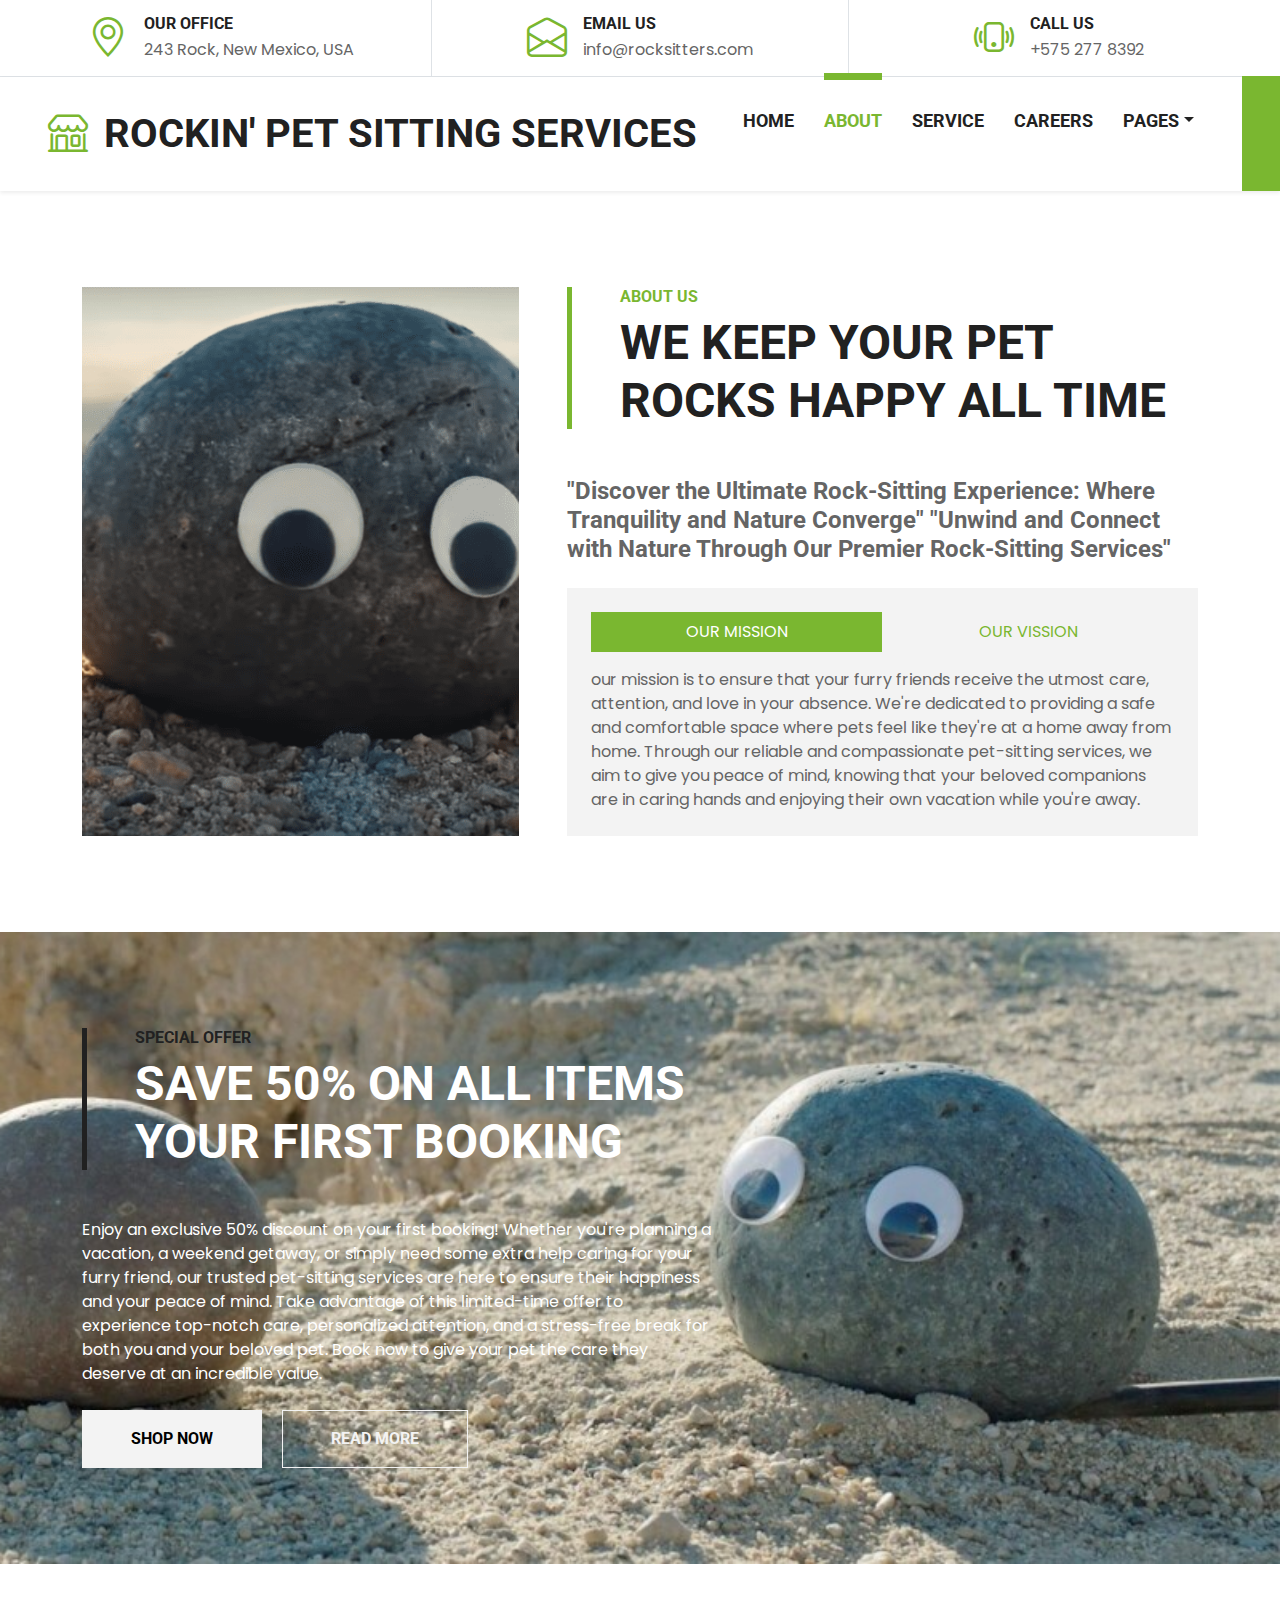
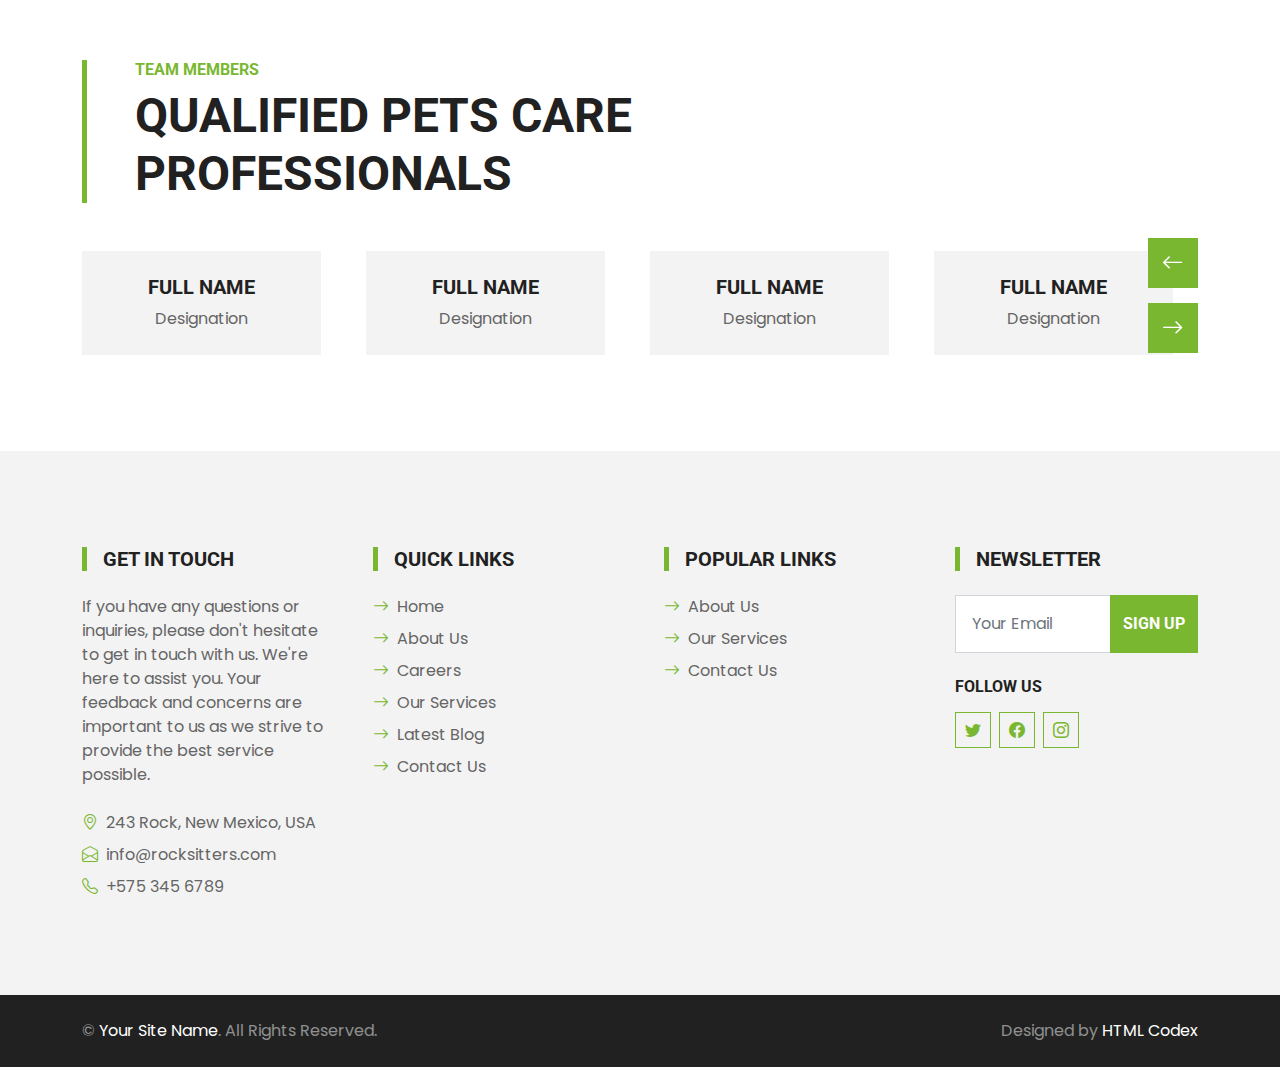
==== about.html @ 8d15f843 "Update about.html" ====
<!DOCTYPE html>
<html lang="en">
  <head>
    <meta charset="utf-8" />
    <title>Rockin' Pet Sitting Services</title>
    <meta content="width=device-width, initial-scale=1.0" name="viewport" />
    <meta content="Free HTML Templates" name="keywords" />
    <meta content="Free HTML Templates" name="description" />

    <!-- Favicon -->
    <link href="img/favicon.ico.png" rel="icon" />

    <!-- Google Web Fonts -->
    <link rel="preconnect" href="https://fonts.gstatic.com" />
    <link
      href="https://fonts.googleapis.com/css2?family=Poppins&family=Roboto:wght@700&display=swap"
      rel="stylesheet"
    />

    <!-- Icon Font Stylesheet -->
    <link
      href="https://cdn.jsdelivr.net/npm/bootstrap-icons@1.4.1/font/bootstrap-icons.css"
      rel="stylesheet"
    />
    <link href="lib/flaticon/font/flaticon.css" rel="stylesheet" />

    <!-- Libraries Stylesheet -->
    <link href="lib/owlcarousel/assets/owl.carousel.min.css" rel="stylesheet" />

    <!-- Customized Bootstrap Stylesheet -->
    <link href="css/bootstrap.min.css" rel="stylesheet" />

    <!-- Template Stylesheet -->
    <link href="css/style.css" rel="stylesheet" />
  </head>

  <body>
    <!-- Topbar Start -->
    <div class="container-fluid border-bottom d-none d-lg-block">
      <div class="row gx-0">
        <div class="col-lg-4 text-center py-2">
          <div class="d-inline-flex align-items-center">
            <i class="bi bi-geo-alt fs-1 text-primary me-3"></i>
            <div class="text-start">
              <h6 class="text-uppercase mb-1">Our Office</h6>
              <span>243 Rock, New Mexico, USA</span>
            </div>
          </div>
        </div>
        <div class="col-lg-4 text-center border-start border-end py-2">
          <div class="d-inline-flex align-items-center">
            <i class="bi bi-envelope-open fs-1 text-primary me-3"></i>
            <div class="text-start">
              <h6 class="text-uppercase mb-1">Email Us</h6>
              <span>info@rocksitters.com</span>
            </div>
          </div>
        </div>
        <div class="col-lg-4 text-center py-2">
          <div class="d-inline-flex align-items-center">
            <i class="bi bi-phone-vibrate fs-1 text-primary me-3"></i>
            <div class="text-start">
              <h6 class="text-uppercase mb-1">Call Us</h6>
              <span>+575 277 8392</span>
            </div>
          </div>
        </div>
      </div>
    </div>
    <!-- Topbar End -->

    <!-- Navbar Start -->
    <nav
      class="navbar navbar-expand-lg bg-white navbar-light shadow-sm py-3 py-lg-0 px-3 px-lg-0 mb-5"
    >
      <a href="index.html" class="navbar-brand ms-lg-5">
        <h1 class="m-0 text-uppercase text-dark">
          <i class="bi bi-shop fs-1 text-primary me-3"></i>Rockin' Pet Sitting
          Services
        </h1>
      </a>
      <button
        class="navbar-toggler"
        type="button"
        data-bs-toggle="collapse"
        data-bs-target="#navbarCollapse"
      >
        <span class="navbar-toggler-icon"></span>
      </button>
      <div class="collapse navbar-collapse" id="navbarCollapse">
        <div class="navbar-nav ms-auto py-0">
          <a href="index.html" class="nav-item nav-link">Home</a>
          <a href="about.html" class="nav-item nav-link active">About</a>
          <a href="service.html" class="nav-item nav-link">Service</a>
          <a href="careers.html" class="nav-item nav-link">Careers</a>
          <div class="nav-item dropdown">
            <a
              href="#"
              class="nav-link dropdown-toggle"
              data-bs-toggle="dropdown"
              >Pages</a
            >
            <div class="dropdown-menu m-0">
              <a href="price.html" class="dropdown-item">Pricing Plan</a>
              <a href="team.html" class="dropdown-item">The Team</a>
              <a href="testimonial.html" class="dropdown-item">Testimonial</a>
              <a href="blog.html" class="dropdown-item">Blog Grid</a>
              <a href="detail.html" class="dropdown-item">Blog Detail</a>
            </div>
          </div>
          <a
            href="contact.html"
            class="nav-item nav-link nav-contact bg-primary text-white px-5 ms-lg-5"
            >Contact <i class="bi bi-arrow-right"></i
          ></a>
        </div>
      </div>
    </nav>
    <!-- Navbar End -->

    <!-- About Start -->
    <div class="container-fluid py-5">
      <div class="container">
        <div class="row gx-5">
          <div class="col-lg-5 mb-5 mb-lg-0" style="min-height: 500px">
            <div class="position-relative h-100">
              <img
                class="position-absolute w-100 h-100 rounded"
                src="about.webp"
                style="object-fit: cover"
              />
            </div>
          </div>
          <div class="col-lg-7">
            <div class="border-start border-5 border-primary ps-5 mb-5">
              <h6 class="text-primary text-uppercase">About Us</h6>
              <h1 class="display-5 text-uppercase mb-0">
                We Keep Your Pet Rocks Happy All Time
              </h1>
            </div>
            <h4 class="text-body mb-4">
              "Discover the Ultimate Rock-Sitting Experience: Where Tranquility
              and Nature Converge" "Unwind and Connect with Nature Through Our
              Premier Rock-Sitting Services"
            </h4>
            <div class="bg-light p-4">
              <ul
                class="nav nav-pills justify-content-between mb-3"
                id="pills-tab"
                role="tablist"
              >
                <li class="nav-item w-50" role="presentation">
                  <button
                    class="nav-link text-uppercase w-100 active"
                    id="pills-1-tab"
                    data-bs-toggle="pill"
                    data-bs-target="#pills-1"
                    type="button"
                    role="tab"
                    aria-controls="pills-1"
                    aria-selected="true"
                  >
                    Our Mission
                  </button>
                </li>
                <li class="nav-item w-50" role="presentation">
                  <button
                    class="nav-link text-uppercase w-100"
                    id="pills-2-tab"
                    data-bs-toggle="pill"
                    data-bs-target="#pills-2"
                    type="button"
                    role="tab"
                    aria-controls="pills-2"
                    aria-selected="false"
                  >
                    Our Vission
                  </button>
                </li>
              </ul>
              <div class="tab-content" id="pills-tabContent">
                <div
                  class="tab-pane fade show active"
                  id="pills-1"
                  role="tabpanel"
                  aria-labelledby="pills-1-tab"
                >
                  <p class="mb-0">
                    our mission is to ensure that your furry friends receive the
                    utmost care, attention, and love in your absence. We're
                    dedicated to providing a safe and comfortable space where
                    pets feel like they're at a home away from home. Through our
                    reliable and compassionate pet-sitting services, we aim to
                    give you peace of mind, knowing that your beloved companions
                    are in caring hands and enjoying their own vacation while
                    you're away.
                  </p>
                </div>
                <div
                  class="tab-pane fade"
                  id="pills-2"
                  role="tabpanel"
                  aria-labelledby="pills-2-tab"
                >
                  <p class="mb-0">
                    Vision: Our vision at RockSitter is to redefine pet care
                    with a perfect blend of professionalism and warmth. We
                    envision a world where every pet receives individualized
                    care that mirrors the love and routine they're accustomed
                    to. By setting new industry standards, we aspire to become
                    the go-to name for pet owners, providing a seamless
                    experience that strengthens the bond between humans and
                    their cherished animal companions. Through innovation and
                    heartfelt dedication, we're shaping a future where pet
                    owners can entrust their pets' happiness and well-being to
                    us with complete confidence.
                  </p>
                </div>
              </div>
            </div>
          </div>
        </div>
      </div>
    </div>
    <!-- About End -->

    <!-- Offer Start -->
    <div class="container-fluid bg-offer my-5 py-5">
      <div class="container py-5">
        <div class="row gx-5 justify-content-start">
          <div class="col-lg-7">
            <div class="border-start border-5 border-dark ps-5 mb-5">
              <h6 class="text-dark text-uppercase">Special Offer</h6>
              <h1 class="display-5 text-uppercase text-white mb-0">
                Save 50% on all items your first Booking
              </h1>
            </div>
            <p class="text-white mb-4">
              Enjoy an exclusive 50% discount on your first booking! Whether
              you're planning a vacation, a weekend getaway, or simply need some
              extra help caring for your furry friend, our trusted pet-sitting
              services are here to ensure their happiness and your peace of
              mind. Take advantage of this limited-time offer to experience
              top-notch care, personalized attention, and a stress-free break
              for both you and your beloved pet. Book now to give your pet the
              care they deserve at an incredible value.
            </p>
            <a href="" class="btn btn-light py-md-3 px-md-5 me-3">Shop Now</a>
            <a href="" class="btn btn-outline-light py-md-3 px-md-5"
              >Read More</a
            >
          </div>
        </div>
      </div>
    </div>
    <!-- Offer End -->

    <!-- Team Start -->
    <div class="container-fluid py-5">
      <div class="container">
        <div
          class="border-start border-5 border-primary ps-5 mb-5"
          style="max-width: 600px"
        >
          <h6 class="text-primary text-uppercase">Team Members</h6>
          <h1 class="display-5 text-uppercase mb-0">
            Qualified Pets Care Professionals
          </h1>
        </div>
        <div
          class="owl-carousel team-carousel position-relative"
          style="padding-right: 25px"
        >
          <div class="team-item">
            <div class="position-relative overflow-hidden">
              <img class="img-fluid w-100" src="team-1.jpg" alt="" />
              <div class="team-overlay">
                <div class="d-flex align-items-center justify-content-start">
                  <a class="btn btn-light btn-square mx-1" href="#"
                    ><i class="bi bi-twitter"></i
                  ></a>
                  <a class="btn btn-light btn-square mx-1" href="#"
                    ><i class="bi bi-facebook"></i
                  ></a>
                  <a class="btn btn-light btn-square mx-1" href="#"
                    ><i class="bi bi-linkedin"></i
                  ></a>
                </div>
              </div>
            </div>
            <div class="bg-light text-center p-4">
              <h5 class="text-uppercase">Full Name</h5>
              <p class="m-0">Designation</p>
            </div>
          </div>
          <div class="team-item">
            <div class="position-relative overflow-hidden">
              <img class="img-fluid w-100" src="team-2.jpg" alt="" />
              <div class="team-overlay">
                <div class="d-flex align-items-center justify-content-start">
                  <a class="btn btn-light btn-square mx-1" href="#"
                    ><i class="bi bi-twitter"></i
                  ></a>
                  <a class="btn btn-light btn-square mx-1" href="#"
                    ><i class="bi bi-facebook"></i
                  ></a>
                  <a class="btn btn-light btn-square mx-1" href="#"
                    ><i class="bi bi-linkedin"></i
                  ></a>
                </div>
              </div>
            </div>
            <div class="bg-light text-center p-4">
              <h5 class="text-uppercase">Full Name</h5>
              <p class="m-0">Designation</p>
            </div>
          </div>
          <div class="team-item">
            <div class="position-relative overflow-hidden">
              <img class="img-fluid w-100" src="team-3.jpg" alt="" />
              <div class="team-overlay">
                <div class="d-flex align-items-center justify-content-start">
                  <a class="btn btn-light btn-square mx-1" href="#"
                    ><i class="bi bi-twitter"></i
                  ></a>
                  <a class="btn btn-light btn-square mx-1" href="#"
                    ><i class="bi bi-facebook"></i
                  ></a>
                  <a class="btn btn-light btn-square mx-1" href="#"
                    ><i class="bi bi-linkedin"></i
                  ></a>
                </div>
              </div>
            </div>
            <div class="bg-light text-center p-4">
              <h5 class="text-uppercase">Full Name</h5>
              <p class="m-0">Designation</p>
            </div>
          </div>
          <div class="team-item">
            <div class="position-relative overflow-hidden">
              <img class="img-fluid w-100" src="team-4.jpg" alt="" />
              <div class="team-overlay">
                <div class="d-flex align-items-center justify-content-start">
                  <a class="btn btn-light btn-square mx-1" href="#"
                    ><i class="bi bi-twitter"></i
                  ></a>
                  <a class="btn btn-light btn-square mx-1" href="#"
                    ><i class="bi bi-facebook"></i
                  ></a>
                  <a class="btn btn-light btn-square mx-1" href="#"
                    ><i class="bi bi-linkedin"></i
                  ></a>
                </div>
              </div>
            </div>
            <div class="bg-light text-center p-4">
              <h5 class="text-uppercase">Full Name</h5>
              <p class="m-0">Designation</p>
            </div>
          </div>
          <div class="team-item">
            <div class="position-relative overflow-hidden">
              <img class="img-fluid w-100" src="team-5.jpg" alt="" />
              <div class="team-overlay">
                <div class="d-flex align-items-center justify-content-start">
                  <a class="btn btn-light btn-square mx-1" href="#"
                    ><i class="bi bi-twitter"></i
                  ></a>
                  <a class="btn btn-light btn-square mx-1" href="#"
                    ><i class="bi bi-facebook"></i
                  ></a>
                  <a class="btn btn-light btn-square mx-1" href="#"
                    ><i class="bi bi-linkedin"></i
                  ></a>
                </div>
              </div>
            </div>
            <div class="bg-light text-center p-4">
              <h5 class="text-uppercase">Full Name</h5>
              <p class="m-0">Designation</p>
            </div>
          </div>
        </div>
      </div>
    </div>
    <!-- Team End -->

    <!-- Footer Start -->
    <div class="container-fluid bg-light mt-5 py-5">
      <div class="container pt-5">
        <div class="row g-5">
          <div class="col-lg-3 col-md-6">
            <h5
              class="text-uppercase border-start border-5 border-primary ps-3 mb-4"
            >
              Get In Touch
            </h5>
            <p class="mb-4">
              If you have any questions or inquiries, please don't hesitate to
              get in touch with us. We're here to assist you. Your feedback and
              concerns are important to us as we strive to provide the best
              service possible.
            </p>
            <p class="mb-2">
              <i class="bi bi-geo-alt text-primary me-2"></i>243 Rock, New
              Mexico, USA
            </p>
            <p class="mb-2">
              <i class="bi bi-envelope-open text-primary me-2"></i
              >info@rocksitters.com
            </p>
            <p class="mb-0">
              <i class="bi bi-telephone text-primary me-2"></i>+575 345 6789
            </p>
          </div>
          <div class="col-lg-3 col-md-6">
            <h5
              class="text-uppercase border-start border-5 border-primary ps-3 mb-4"
            >
              Quick Links
            </h5>
            <div class="d-flex flex-column justify-content-start">
              <a
                class="text-body mb-2"
                href="https://www.rocksitter.com/index.html"
                ><i class="bi bi-arrow-right text-primary me-2"></i>Home</a
              >
              <a
                class="text-body mb-2"
                href="https://www.rocksitter.com/about.html"
                ><i class="bi bi-arrow-right text-primary me-2"></i>About Us</a
              >
              <a
                class="text-body mb-2"
                href="https://www.rocksitter.com/careers.html"
                ><i class="bi bi-arrow-right text-primary me-2"></i>Careers</a
              >
              <a
                class="text-body mb-2"
                href="https://www.rocksitter.com/service.html"
                ><i class="bi bi-arrow-right text-primary me-2"></i>Our
                Services</a
              >
              <a
                class="text-body mb-2"
                href="https://www.rocksitter.com/blog.html"
                ><i class="bi bi-arrow-right text-primary me-2"></i>Latest
                Blog</a
              >
              <a
                class="text-body"
                href="https://www.rocksitter.com/contact.html"
                ><i class="bi bi-arrow-right text-primary me-2"></i>Contact
                Us</a
              >
            </div>
          </div>
          <div class="col-lg-3 col-md-6">
            <h5
              class="text-uppercase border-start border-5 border-primary ps-3 mb-4"
            >
              Popular Links
            </h5>
            <div class="d-flex flex-column justify-content-start">
              <a
                class="text-body mb-2"
                href="https://www.rocksitter.com/about.html"
                ><i class="bi bi-arrow-right text-primary me-2"></i>About Us</a
              >
              <a
                class="text-body mb-2"
                href="https://www.rocksitter.com/service.html"
                ><i class="bi bi-arrow-right text-primary me-2"></i>Our
                Services</a
              >
              <a
                class="text-body"
                href="https://www.rocksitter.com/contact.html"
                ><i class="bi bi-arrow-right text-primary me-2"></i>Contact
                Us</a
              >
            </div>
          </div>
          <div class="col-lg-3 col-md-6">
            <h5
              class="text-uppercase border-start border-5 border-primary ps-3 mb-4"
            >
              Newsletter
            </h5>
            <form action="">
              <div class="input-group">
                <input
                  type="text"
                  class="form-control p-3"
                  placeholder="Your Email"
                />
                <button class="btn btn-primary">Sign Up</button>
              </div>
            </form>
            <h6 class="text-uppercase mt-4 mb-3">Follow Us</h6>
            <div class="d-flex">
              <a class="btn btn-outline-primary btn-square me-2" href="#"
                ><i class="bi bi-twitter"></i
              ></a>
              <a class="btn btn-outline-primary btn-square me-2" href="#"
                ><i class="bi bi-facebook"></i
              ></a>
              <a class="btn btn-outline-primary btn-square" href="#"
                ><i class="bi bi-instagram"></i
              ></a>
            </div>
          </div>
          <div class="col-12 text-center text-body"></div>
        </div>
      </div>
    </div>
    <div class="container-fluid bg-dark text-white-50 py-4">
      <div class="container">
        <div class="row g-5">
          <div class="col-md-6 text-center text-md-start">
            <p class="mb-md-0">
              &copy; <a class="text-white" href="#">Your Site Name</a>. All
              Rights Reserved.
            </p>
          </div>
          <div class="col-md-6 text-center text-md-end">
            <p class="mb-0">
              Designed by
              <a class="text-white" href="https://htmlcodex.com">HTML Codex</a>
            </p>
          </div>
        </div>
      </div>
    </div>
    <!-- Footer End -->

    <!-- Back to Top -->
    <a href="#" class="btn btn-primary py-3 fs-4 back-to-top"
      ><i class="bi bi-arrow-up"></i
    ></a>

    <!-- JavaScript Libraries -->
    <script src="https://code.jquery.com/jquery-3.4.1.min.js"></script>
    <script src="https://cdn.jsdelivr.net/npm/bootstrap@5.0.0/dist/js/bootstrap.bundle.min.js"></script>
    <script src="lib/easing/easing.min.js"></script>
    <script src="lib/waypoints/waypoints.min.js"></script>
    <script src="lib/owlcarousel/owl.carousel.min.js"></script>

    <!-- Template Javascript -->
    <script src="js/main.js"></script>
  </body>
</html>
---- lib/flaticon/font/flaticon.css ----
/*
  	Flaticon icon font: Flaticon
  	Creation date: 06/11/2020 05:08
  	*/

@font-face {
  font-family: "Flaticon";
  src: url("./Flaticon.eot");
  src: url("./Flaticon.eot?#iefix") format("embedded-opentype"),
       url("./Flaticon.woff2") format("woff2"),
       url("./Flaticon.woff") format("woff"),
       url("./Flaticon.ttf") format("truetype"),
       url("./Flaticon.svg#Flaticon") format("svg");
  font-weight: normal;
  font-style: normal;
}

@media screen and (-webkit-min-device-pixel-ratio:0) {
  @font-face {
    font-family: "Flaticon";
    src: url("./Flaticon.svg#Flaticon") format("svg");
  }
}

[class^="flaticon-"]:before, [class*=" flaticon-"]:before,
[class^="flaticon-"]:after, [class*=" flaticon-"]:after {   
  font-family: Flaticon;
        font-size: 20px;
font-style: normal;
margin-left: 20px;
}

.flaticon-house:before { content: "\f100"; }
.flaticon-grooming:before { content: "\f101"; }
.flaticon-food:before { content: "\f102"; }
.flaticon-care:before { content: "\f103"; }
.flaticon-vaccine:before { content: "\f104"; }
.flaticon-doctor:before { content: "\f105"; }
.flaticon-cat:before { content: "\f106"; }
.flaticon-dog:before { content: "\f107"; }
.flaticon-fountain:before { content: "\f108"; }
.flaticon-toy:before { content: "\f109"; }
---- css/style.css ----
/********** Template CSS ***********/
:root {
    --primary: #7AB730;
    --secondary: #FFD33C;
    --light: #F3F3F3;
    --dark: #212121;
}

[class^=flaticon-]:before,
[class*=" flaticon-"]:before,
[class^=flaticon-]:after,
[class*=" flaticon-"]:after {
    font-size: inherit;
    margin-left: 0;
}

.btn {
    font-family: 'Roboto', sans-serif;
    text-transform: uppercase;
    font-weight: 700;
    transition: .5s;
}

.btn-primary {
    color: #FFFFFF;
}

.btn-square {
    width: 36px;
    height: 36px;
}

.btn-sm-square {
    width: 28px;
    height: 28px;
}

.btn-lg-square {
    width: 46px;
    height: 46px;
}

.btn-square,
.btn-sm-square,
.btn-lg-square {
    padding-left: 0;
    padding-right: 0;
    text-align: center;
}

.back-to-top {
    position: fixed;
    display: none;
    right: 30px;
    bottom: 0;
    border-radius: 0;
    z-index: 99;
}

.navbar-light .navbar-nav .nav-link {
    font-family: 'Roboto', sans-serif;
    position: relative;
    margin-left: 30px;
    padding: 30px 0;
    font-size: 18px;
    font-weight: 700;
    text-transform: uppercase;
    color: var(--dark);
    outline: none;
    transition: .5s;
}

.sticky-top.navbar-light .navbar-nav .nav-link {
    padding: 20px 0;
}

.navbar-light .navbar-nav .nav-link:hover,
.navbar-light .navbar-nav .nav-link.active {
    color: var(--primary);
}

@media (min-width: 992px) {
    .navbar-light .navbar-nav .nav-link::before {
        position: absolute;
        content: "";
        width: 0;
        height: 7px;
        top: -4px;
        left: 50%;
        background: var(--primary);
        transition: .5s;
    }

    .navbar-light .navbar-nav .nav-link:hover::before,
    .navbar-light .navbar-nav .nav-link.active::before {
        width: 100%;
        left: 0;
    }

    .navbar-light .navbar-nav .nav-link.nav-contact::before {
        width: 100%;
        height: 1px;
        top: -1px;
        left: 0;
    }
}

@media (max-width: 991.98px) {
    .navbar-light .navbar-nav .nav-link  {
        margin-left: 0;
        padding: 10px 0;
    }
}

.hero-header {
    background: url(../img/hero.jpg) top right no-repeat;
    background-size: cover;
}

.btn-play {
    position: relative;
    display: block;
    box-sizing: content-box;
    width: 16px;
    height: 26px;
    border-radius: 100%;
    border: none;
    outline: none !important;
    padding: 18px 20px 20px 28px;
    background: #FFFFFF;
}

.btn-play:before {
    content: "";
    position: absolute;
    z-index: 0;
    left: 50%;
    top: 50%;
    transform: translateX(-50%) translateY(-50%);
    display: block;
    width: 60px;
    height: 60px;
    background: #FFFFFF;
    border-radius: 100%;
    animation: pulse-border 1500ms ease-out infinite;
}

.btn-play:after {
    content: "";
    position: absolute;
    z-index: 1;
    left: 50%;
    top: 50%;
    transform: translateX(-50%) translateY(-50%);
    display: block;
    width: 60px;
    height: 60px;
    background: #FFFFFF;
    border-radius: 100%;
    transition: all 200ms;
}

.btn-play span {
    display: block;
    position: relative;
    z-index: 3;
    width: 0;
    height: 0;
    left: -1px;
    border-left: 16px solid var(--primary);
    border-top: 11px solid transparent;
    border-bottom: 11px solid transparent;
}

@keyframes pulse-border {
    0% {
        transform: translateX(-50%) translateY(-50%) translateZ(0) scale(1);
        opacity: 1;
    }

    100% {
        transform: translateX(-50%) translateY(-50%) translateZ(0) scale(2);
        opacity: 0;
    }
}

#videoModal .modal-dialog {
    position: relative;
    max-width: 800px;
    margin: 60px auto 0 auto;
}

#videoModal .modal-body {
    position: relative;
    padding: 0px;
}

#videoModal .close {
    position: absolute;
    width: 30px;
    height: 30px;
    right: 0px;
    top: -30px;
    z-index: 999;
    font-size: 30px;
    font-weight: normal;
    color: #FFFFFF;
    background: #000000;
    opacity: 1;
}

.service-item a i {
    position: relative;
    padding-left: 20px;
    transition: .3s;
}

.service-item a:hover i {
    padding-left: 50px;
}

.service-item a i::after {
    position: absolute;
    content: "";
    width: 20px;
    height: 2px;
    top: 50%;
    left: 10px;
    margin-top: -1px;
    background: var(--primary);
    transition: .3s;
}

.service-item a:hover i::after {
    width: 50px;
}

.product-item {
    padding: 30px;
}

.product-item .btn-action {
    position: absolute;
    width: 100%;
    bottom: -40px;
    left: 0;
    opacity: 0;
    transition: .5s;
}

.product-item:hover .btn-action {
    bottom: -20px;
    opacity: 1;
}

.product-carousel .owl-nav {
    width: 100%;
    text-align: center;
    display: flex;
    justify-content: center;
}

.product-carousel .owl-nav .owl-prev,
.product-carousel .owl-nav .owl-next{
    position: relative;
    margin: 0 5px;
    width: 55px;
    height: 45px;
    display: flex;
    align-items: center;
    justify-content: center;
    color: #FFFFFF;
    background: var(--primary);
    font-size: 22px;
    transition: .5s;
}

.product-carousel .owl-nav .owl-prev:hover,
.product-carousel .owl-nav .owl-next:hover {
    color: var(--dark);
}

.bg-offer {
    background: url(../img/offer.jpg) top right no-repeat;
    background-size: cover;
}

.price-carousel::after {
    position: absolute;
    content: "";
    width: 100%;
    height: 50%;
    bottom: 0;
    left: 0;
    background: var(--primary);
    border-radius: 8px 8px 50% 50%;
    z-index: -1;
}

.price-carousel .owl-nav {
    margin-top: 35px;
    width: 100%;
    text-align: center;
    display: flex;
    justify-content: center;
}

.price-carousel .owl-nav .owl-prev,
.price-carousel .owl-nav .owl-next{
    position: relative;
    margin: 0 5px;
    width: 45px;
    height: 45px;
    display: flex;
    align-items: center;
    justify-content: center;
    color: var(--primary);
    background: #FFFFFF;
    font-size: 22px;
    border-radius: 45px;
    transition: .5s;
}

.price-carousel .owl-nav .owl-prev:hover,
.price-carousel .owl-nav .owl-next:hover {
    color: var(--dark);
}

.team-carousel .owl-nav {
    position: absolute;
    width: 50px;
    height: 160px;
    top: calc(50% - 80px);
    right: 0;
    z-index: 1;
}

.team-carousel .owl-nav .owl-prev,
.team-carousel .owl-nav .owl-next {
    position: relative;
    width: 50px;
    height: 50px;
    margin: 15px 0;
    display: flex;
    align-items: center;
    justify-content: center;
    color: #FFFFFF;
    background: var(--primary);
    font-size: 22px;
    transition: .5s;
}

.team-carousel .owl-nav .owl-prev:hover,
.team-carousel .owl-nav .owl-next:hover {
    color: var(--dark);
}

.team-item img {
    transition: .5s;
}

.team-item:hover img {
    transform: scale(1.2);
}

.team-item .team-overlay {
    position: absolute;
    top: 45px;
    right: 45px;
    bottom: 45px;
    left: 45px;
    display: flex;
    align-items: center;
    justify-content: center;
    background: rgba(122, 183, 48, .8);
    transition: .5s;
    opacity: 0;
}

.team-item:hover .team-overlay {
    top: 0;
    right: 0;
    bottom: 0;
    left: 0;
    opacity: 1;
}

.bg-testimonial {
    background: url(../img/testimonial.jpg) top left no-repeat;
    background-size: cover;
}

.testimonial-carousel .owl-nav {
    position: absolute;
    width: 100%;
    height: 46px;
    top: calc(50% - 23px);
    left: 0;
    display: flex;
    justify-content: space-between;
    z-index: 1;
}

.testimonial-carousel .owl-nav .owl-prev,
.testimonial-carousel .owl-nav .owl-next {
    position: relative;
    width: 46px;
    height: 46px;
    display: flex;
    align-items: center;
    justify-content: center;
    color: #FFFFFF;
    background: var(--primary);
    font-size: 22px;
    transition: .5s;
}

.testimonial-carousel .owl-nav .owl-prev:hover,
.testimonial-carousel .owl-nav .owl-next:hover {
    color: var(--dark);
}

.testimonial-carousel .owl-item img {
    width: 100px;
    height: 100px;
}

@media (min-width: 576px) {
    .blog-item .row {
        height: 300px;
    }
}

.blog-item a i {
    position: relative;
    padding-left: 20px;
    transition: .3s;
}

.blog-item a:hover i {
    padding-left: 50px;
}

.blog-item a i::after {
    position: absolute;
    content: "";
    width: 20px;
    height: 2px;
    top: 50%;
    left: 10px;
    margin-top: -1px;
    background: var(--primary);
    transition: .3s;
}

.blog-item a:hover i::after {
    width: 50px;
}
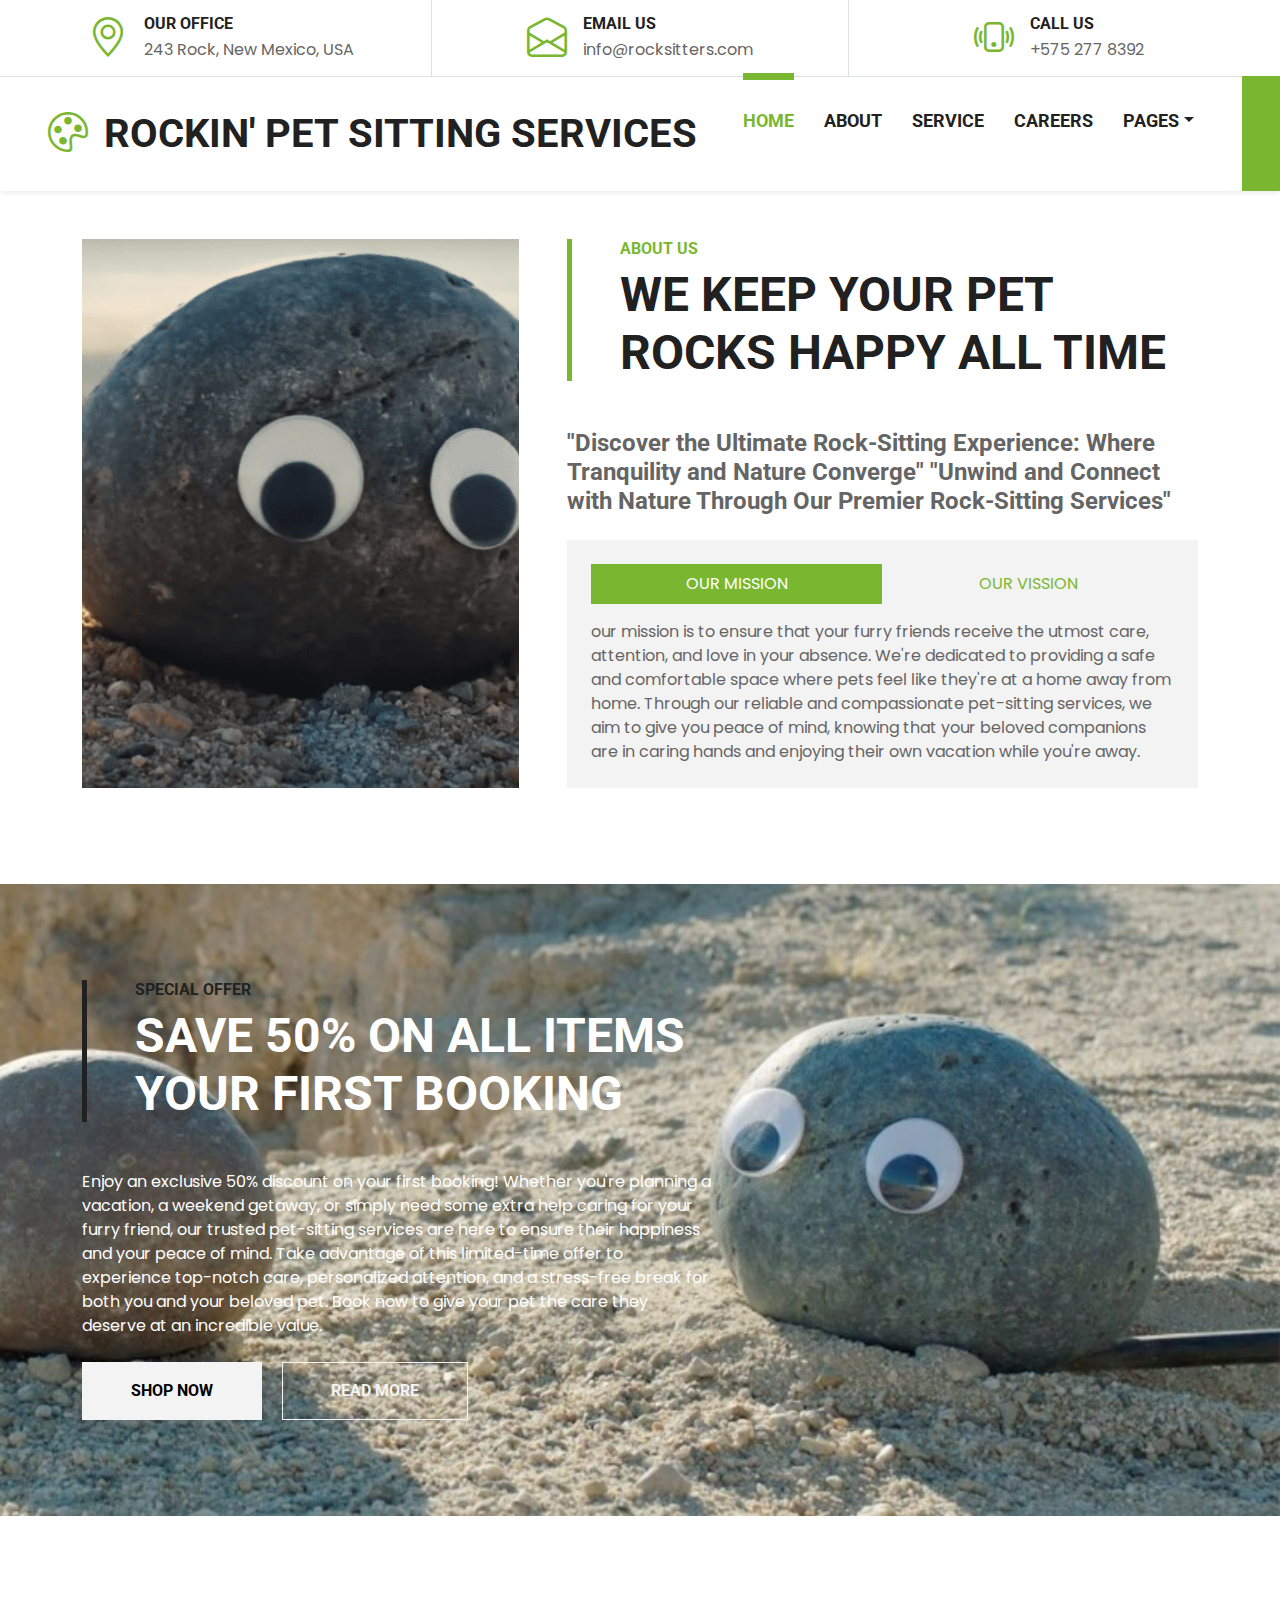
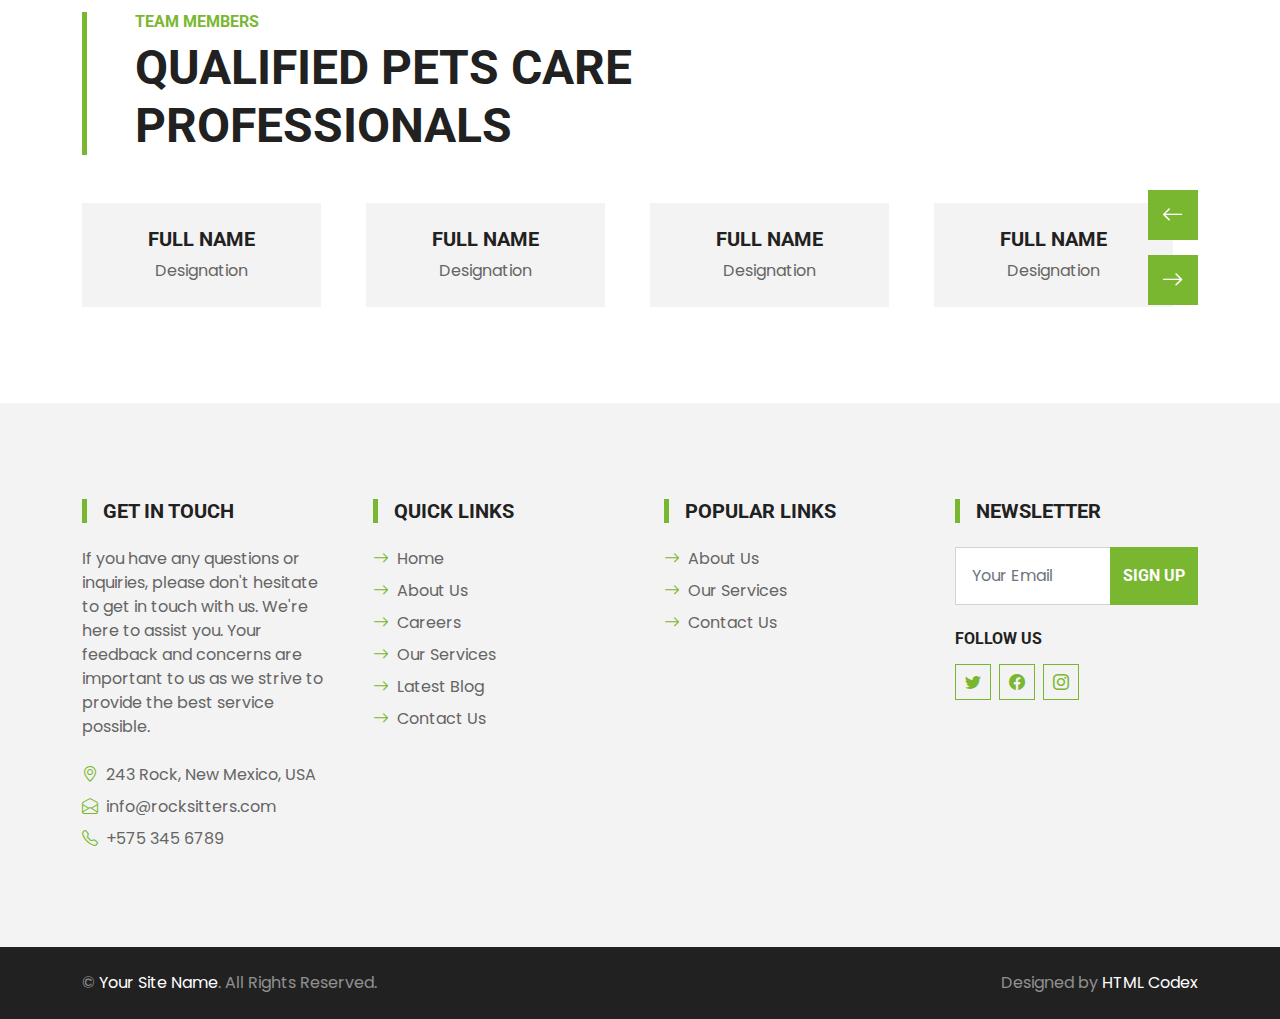
==== commit 8b2460af: "Update about.html" ====
--- a/about.html
+++ b/about.html
@@ -71,12 +71,12 @@
 
     <!-- Navbar Start -->
     <nav
-      class="navbar navbar-expand-lg bg-white navbar-light shadow-sm py-3 py-lg-0 px-3 px-lg-0 mb-5"
+      class="navbar navbar-expand-lg bg-white navbar-light shadow-sm py-3 py-lg-0 px-3 px-lg-0"
     >
       <a href="index.html" class="navbar-brand ms-lg-5">
         <h1 class="m-0 text-uppercase text-dark">
-          <i class="bi bi-shop fs-1 text-primary me-3"></i>Rockin' Pet Sitting
-          Services
+          <i class="bi bi-palette fs-1 text-primary me-3"></i>Rockin' Pet
+          Sitting Services
         </h1>
       </a>
       <button
@@ -89,8 +89,8 @@
       </button>
       <div class="collapse navbar-collapse" id="navbarCollapse">
         <div class="navbar-nav ms-auto py-0">
-          <a href="index.html" class="nav-item nav-link">Home</a>
-          <a href="about.html" class="nav-item nav-link active">About</a>
+          <a href="index.html" class="nav-item nav-link active">Home</a>
+          <a href="about.html" class="nav-item nav-link">About</a>
           <a href="service.html" class="nav-item nav-link">Service</a>
           <a href="careers.html" class="nav-item nav-link">Careers</a>
           <div class="nav-item dropdown">
@@ -101,11 +101,8 @@
               >Pages</a
             >
             <div class="dropdown-menu m-0">
-              <a href="price.html" class="dropdown-item">Pricing Plan</a>
-              <a href="team.html" class="dropdown-item">The Team</a>
               <a href="testimonial.html" class="dropdown-item">Testimonial</a>
               <a href="blog.html" class="dropdown-item">Blog Grid</a>
-              <a href="detail.html" class="dropdown-item">Blog Detail</a>
             </div>
           </div>
           <a
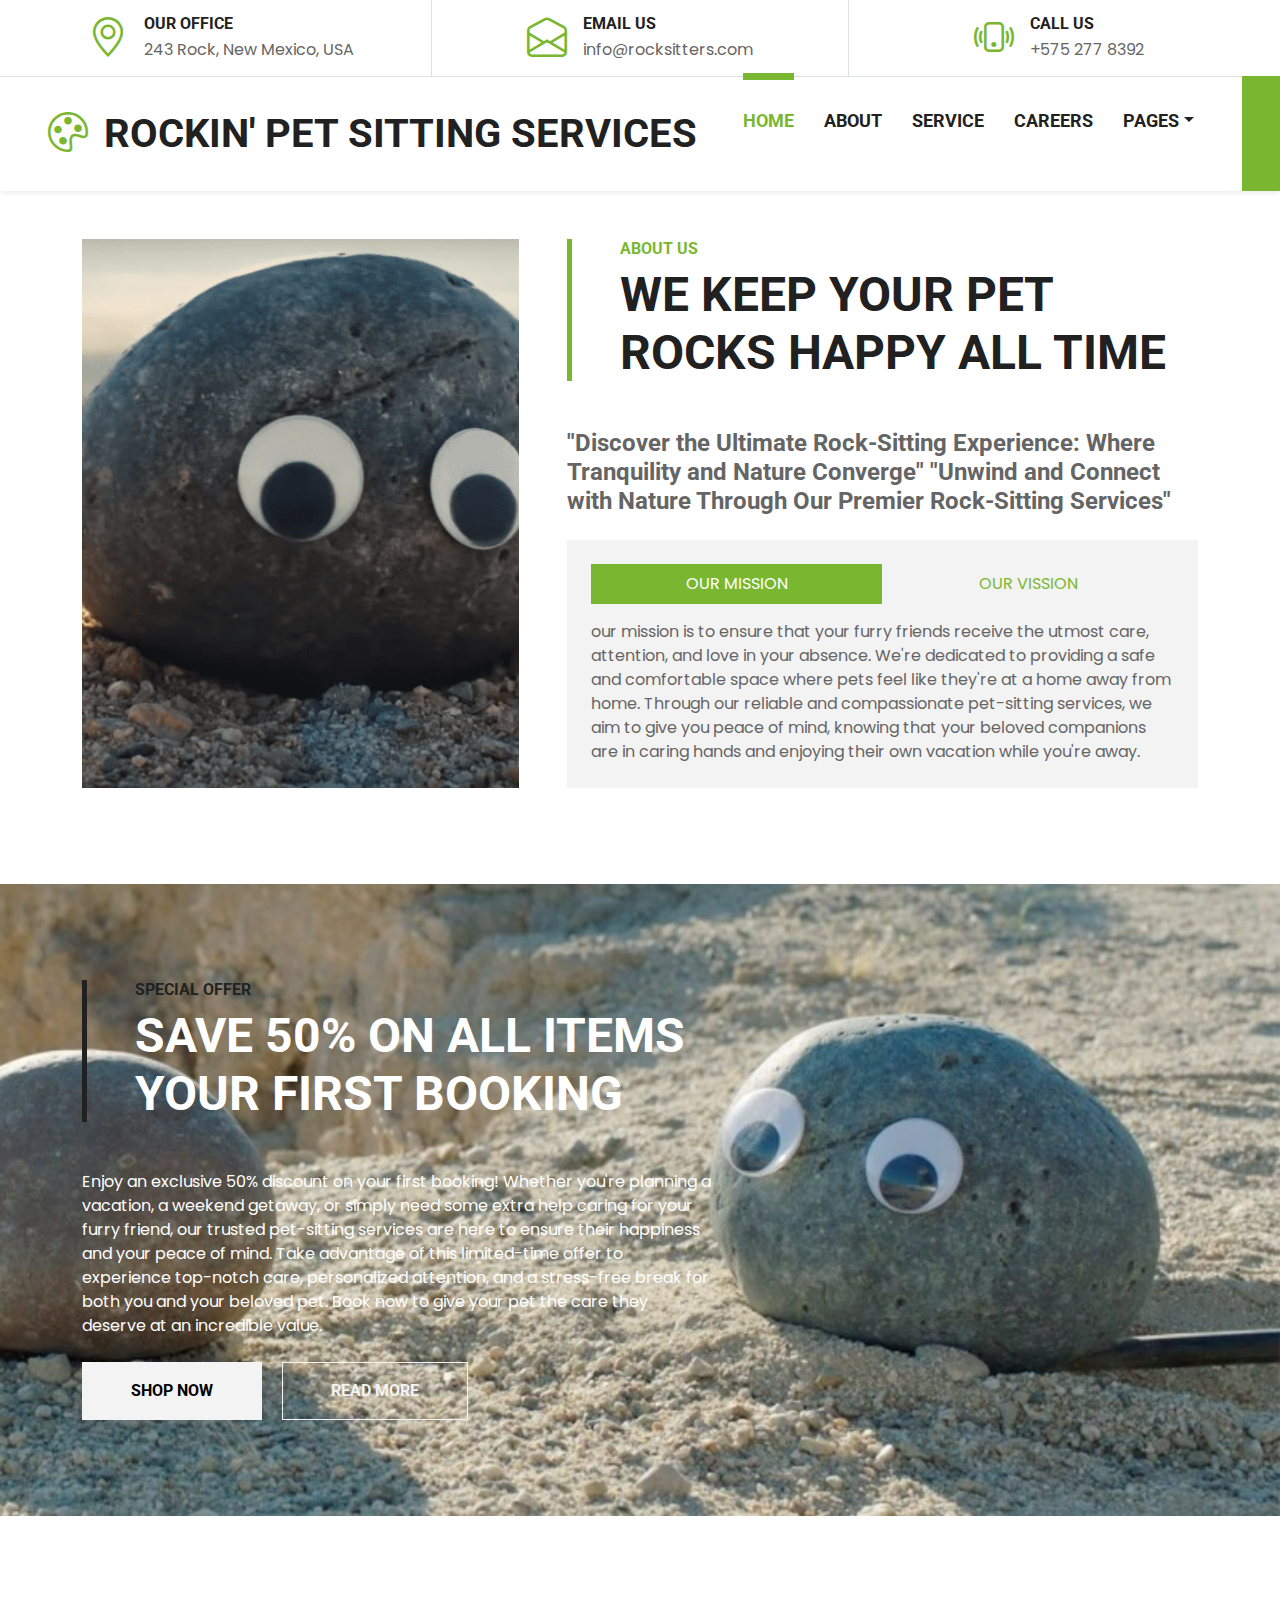
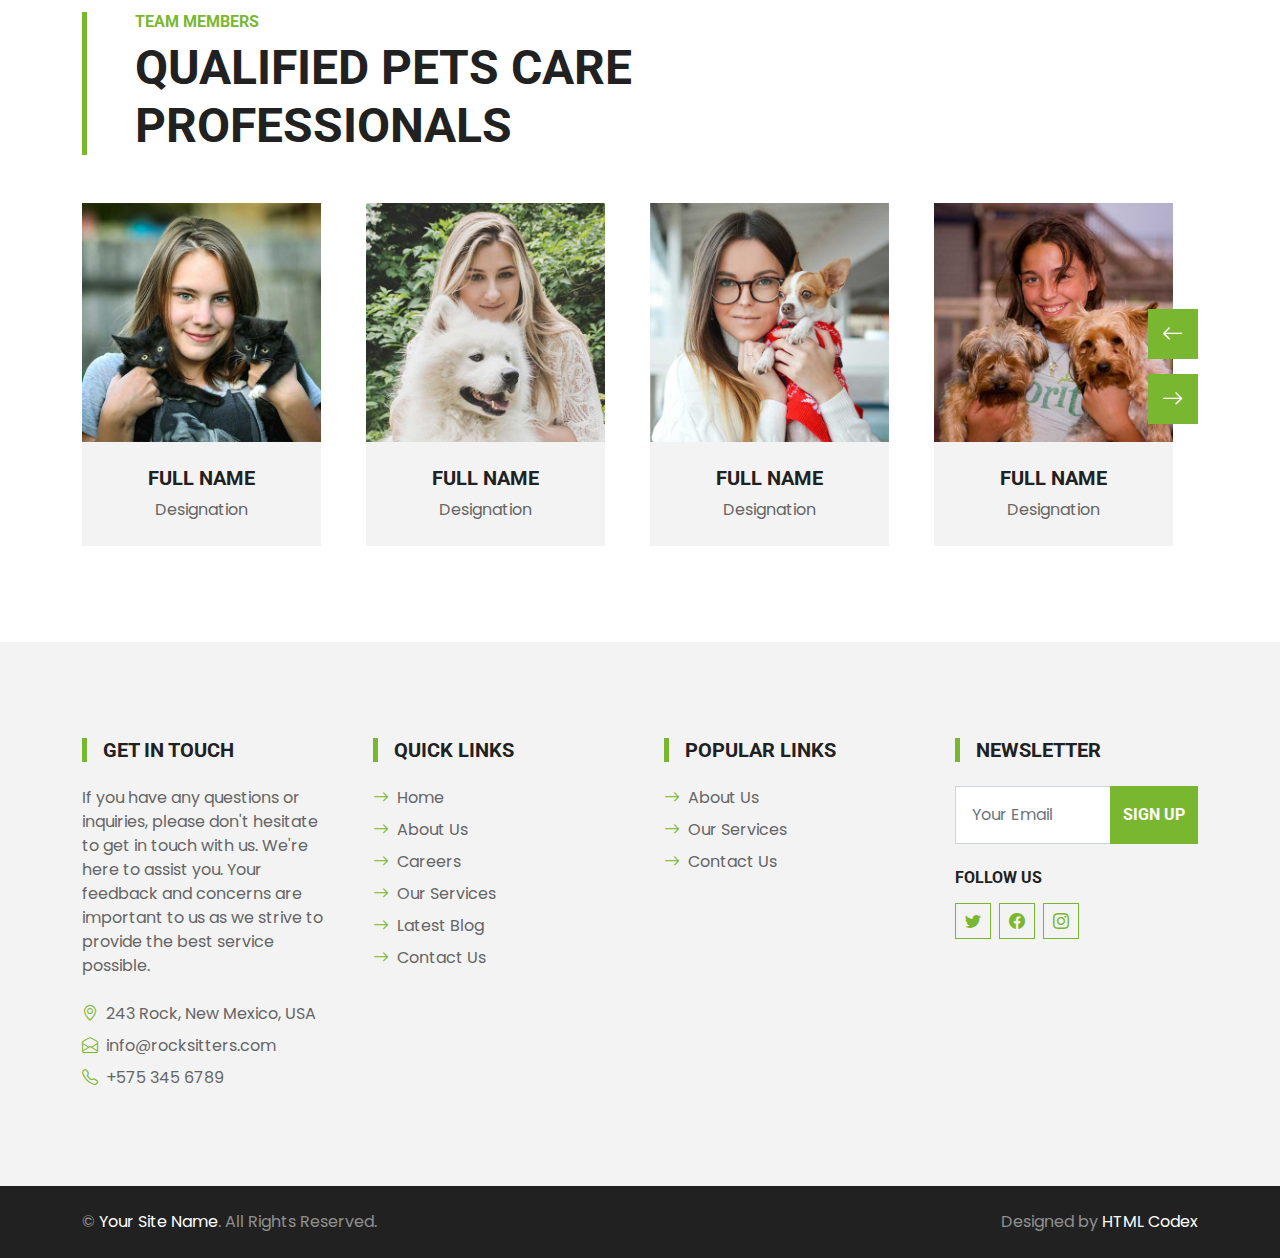
==== commit 970b08f8: "Update about.html" ====
--- a/about.html
+++ b/about.html
@@ -270,7 +270,7 @@
         >
           <div class="team-item">
             <div class="position-relative overflow-hidden">
-              <img class="img-fluid w-100" src="team-1.jpg" alt="" />
+              <img class="img-fluid w-100" src="img/team-1.jpg" alt="" />
               <div class="team-overlay">
                 <div class="d-flex align-items-center justify-content-start">
                   <a class="btn btn-light btn-square mx-1" href="#"
@@ -292,7 +292,7 @@
           </div>
           <div class="team-item">
             <div class="position-relative overflow-hidden">
-              <img class="img-fluid w-100" src="team-2.jpg" alt="" />
+              <img class="img-fluid w-100" src="img/team-2.jpg" alt="" />
               <div class="team-overlay">
                 <div class="d-flex align-items-center justify-content-start">
                   <a class="btn btn-light btn-square mx-1" href="#"
@@ -314,7 +314,7 @@
           </div>
           <div class="team-item">
             <div class="position-relative overflow-hidden">
-              <img class="img-fluid w-100" src="team-3.jpg" alt="" />
+              <img class="img-fluid w-100" src="img/team-3.jpg" alt="" />
               <div class="team-overlay">
                 <div class="d-flex align-items-center justify-content-start">
                   <a class="btn btn-light btn-square mx-1" href="#"
@@ -336,7 +336,7 @@
           </div>
           <div class="team-item">
             <div class="position-relative overflow-hidden">
-              <img class="img-fluid w-100" src="team-4.jpg" alt="" />
+              <img class="img-fluid w-100" src="img/team-4.jpg" alt="" />
               <div class="team-overlay">
                 <div class="d-flex align-items-center justify-content-start">
                   <a class="btn btn-light btn-square mx-1" href="#"
@@ -358,7 +358,7 @@
           </div>
           <div class="team-item">
             <div class="position-relative overflow-hidden">
-              <img class="img-fluid w-100" src="team-5.jpg" alt="" />
+              <img class="img-fluid w-100" src="img/team-5.jpg" alt="" />
               <div class="team-overlay">
                 <div class="d-flex align-items-center justify-content-start">
                   <a class="btn btn-light btn-square mx-1" href="#"
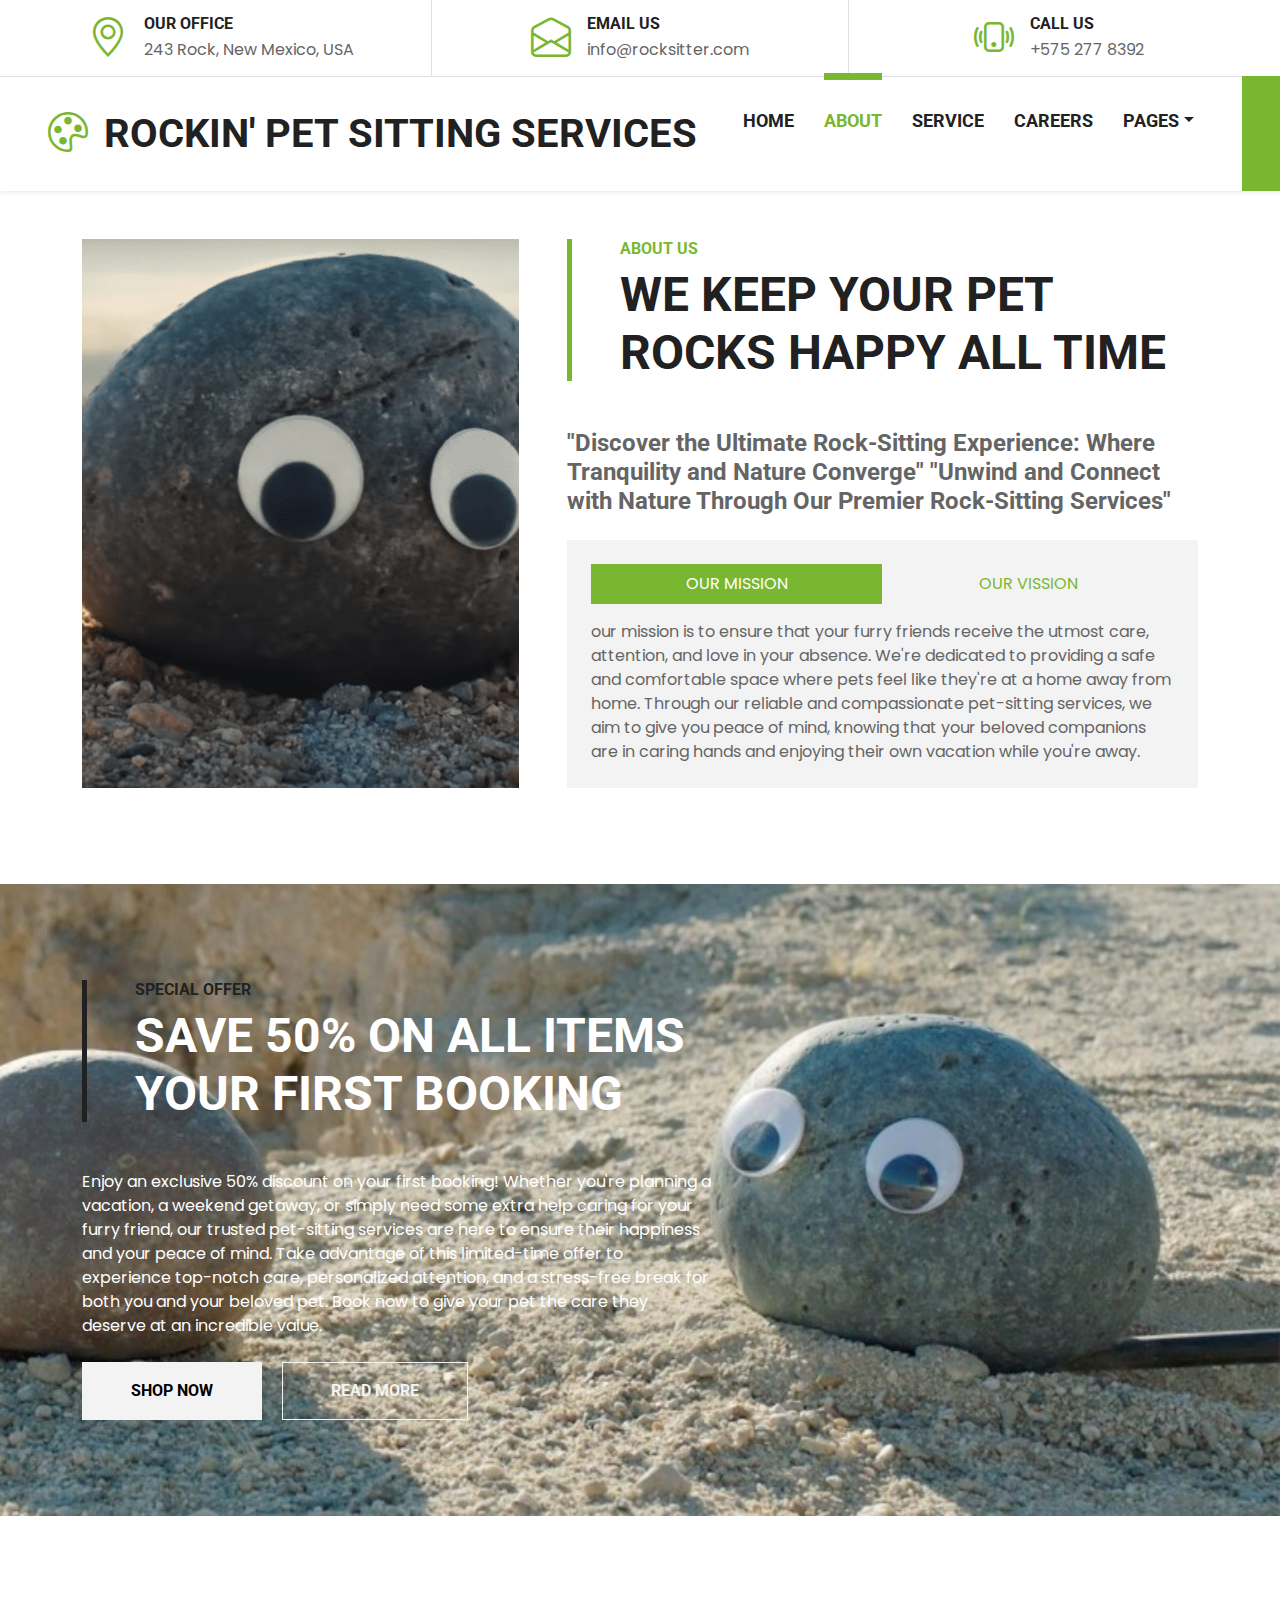
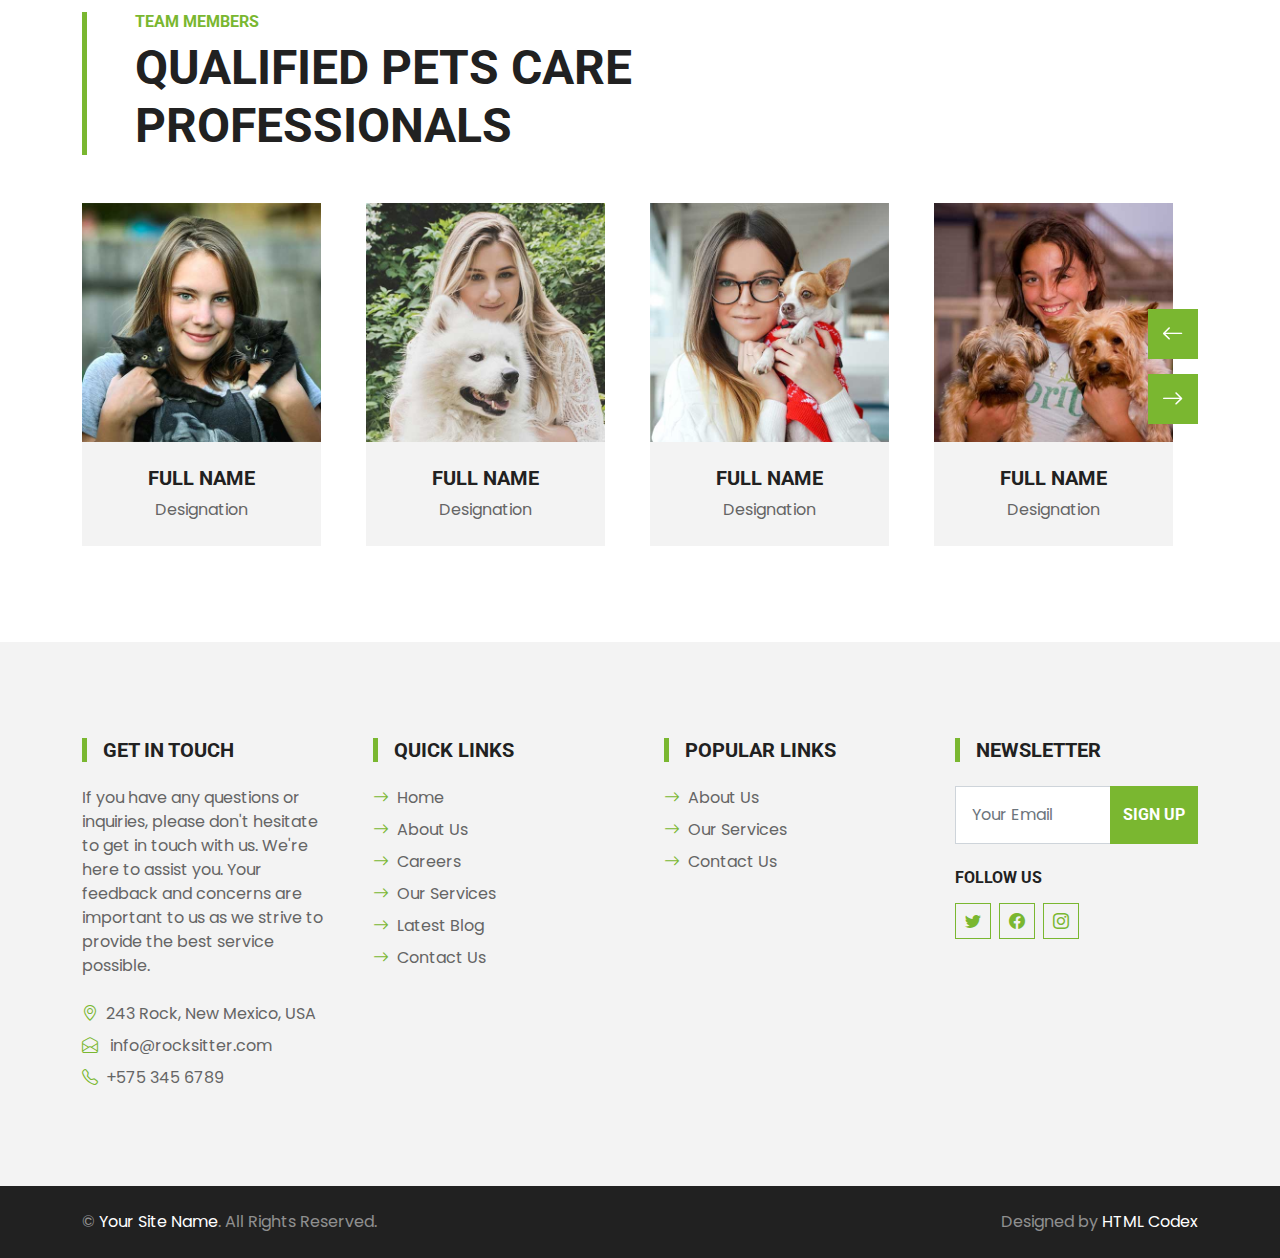
==== commit 56800882: "Update about.html" ====
--- a/about.html
+++ b/about.html
@@ -52,7 +52,7 @@
             <i class="bi bi-envelope-open fs-1 text-primary me-3"></i>
             <div class="text-start">
               <h6 class="text-uppercase mb-1">Email Us</h6>
-              <span>info@rocksitters.com</span>
+              <span> info@rocksitter.com </span>
             </div>
           </div>
         </div>
@@ -89,8 +89,8 @@
       </button>
       <div class="collapse navbar-collapse" id="navbarCollapse">
         <div class="navbar-nav ms-auto py-0">
-          <a href="index.html" class="nav-item nav-link active">Home</a>
-          <a href="about.html" class="nav-item nav-link">About</a>
+          <a href="index.html" class="nav-item nav-link">Home</a>
+          <a href="about.html" class="nav-item nav-link active">About</a>
           <a href="service.html" class="nav-item nav-link">Service</a>
           <a href="careers.html" class="nav-item nav-link">Careers</a>
           <div class="nav-item dropdown">
@@ -405,7 +405,7 @@
             </p>
             <p class="mb-2">
               <i class="bi bi-envelope-open text-primary me-2"></i
-              >info@rocksitters.com
+              > info@rocksitter.com 
             </p>
             <p class="mb-0">
               <i class="bi bi-telephone text-primary me-2"></i>+575 345 6789
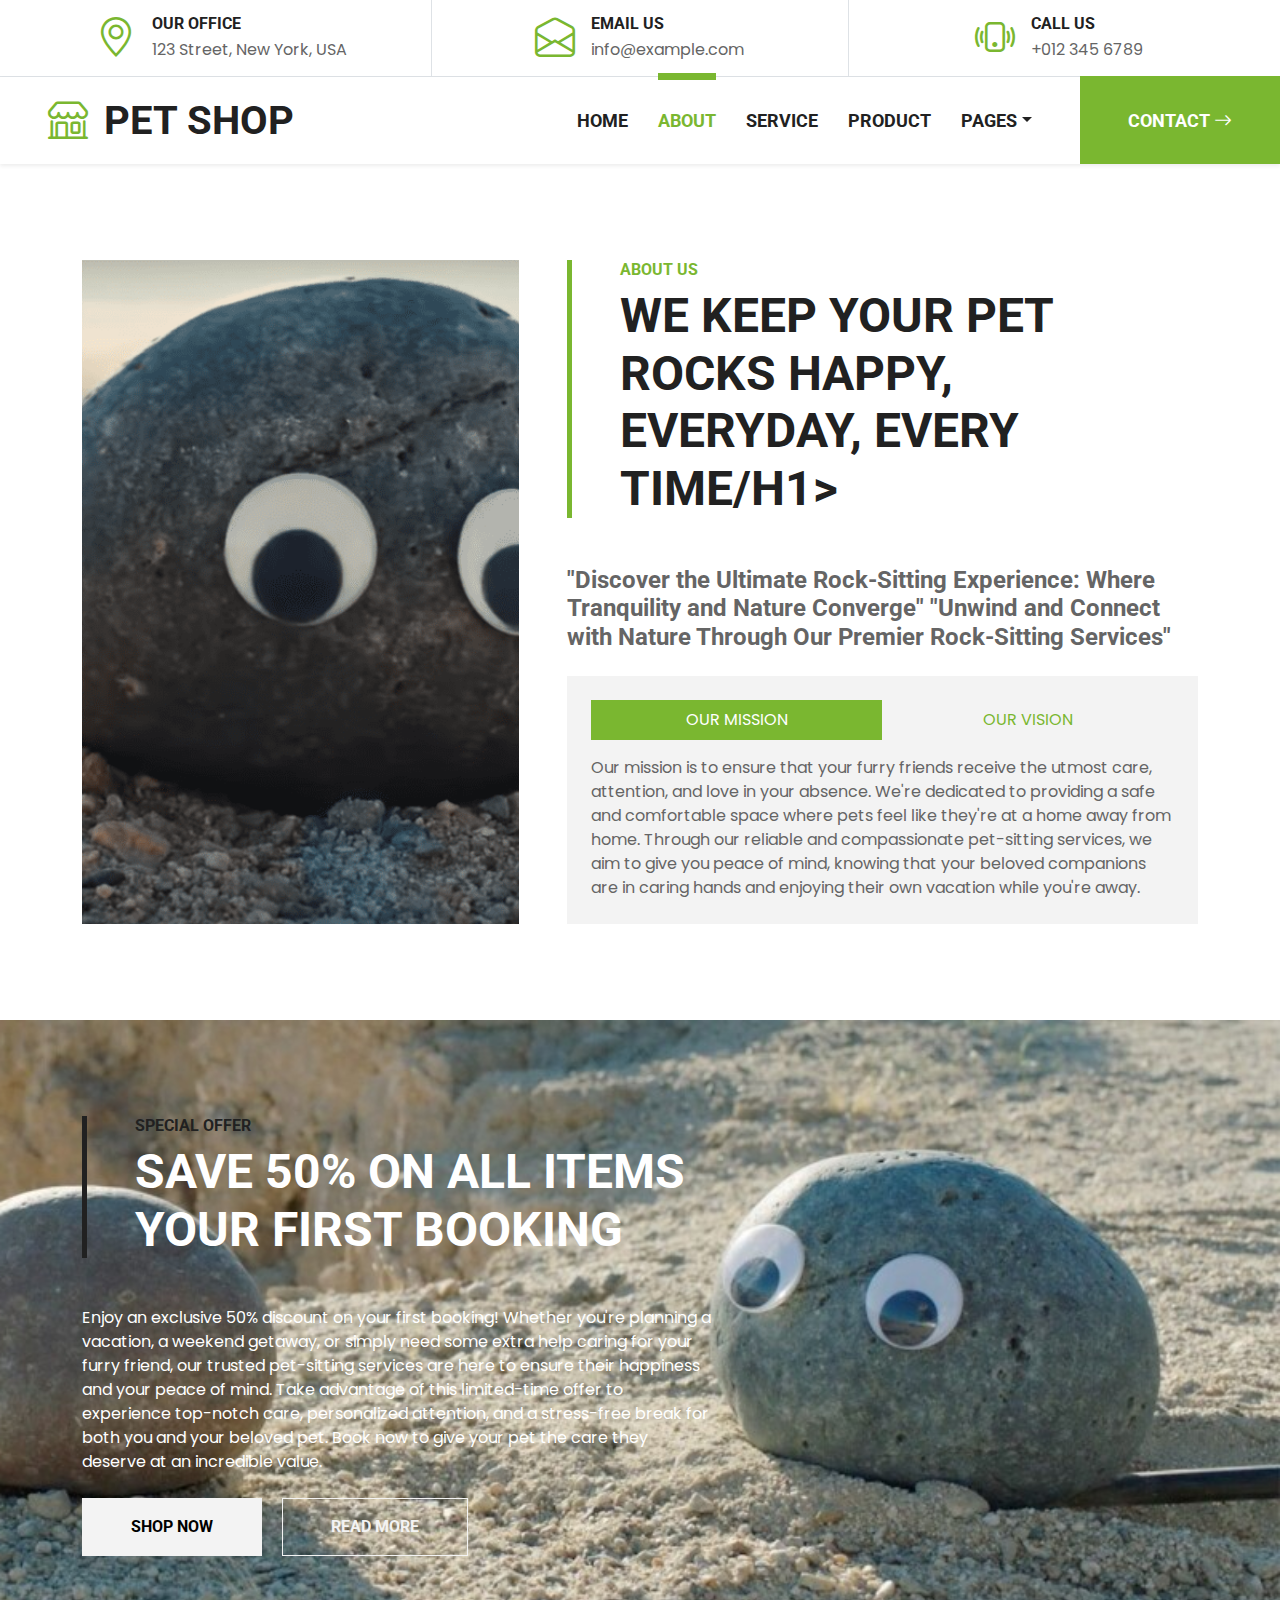
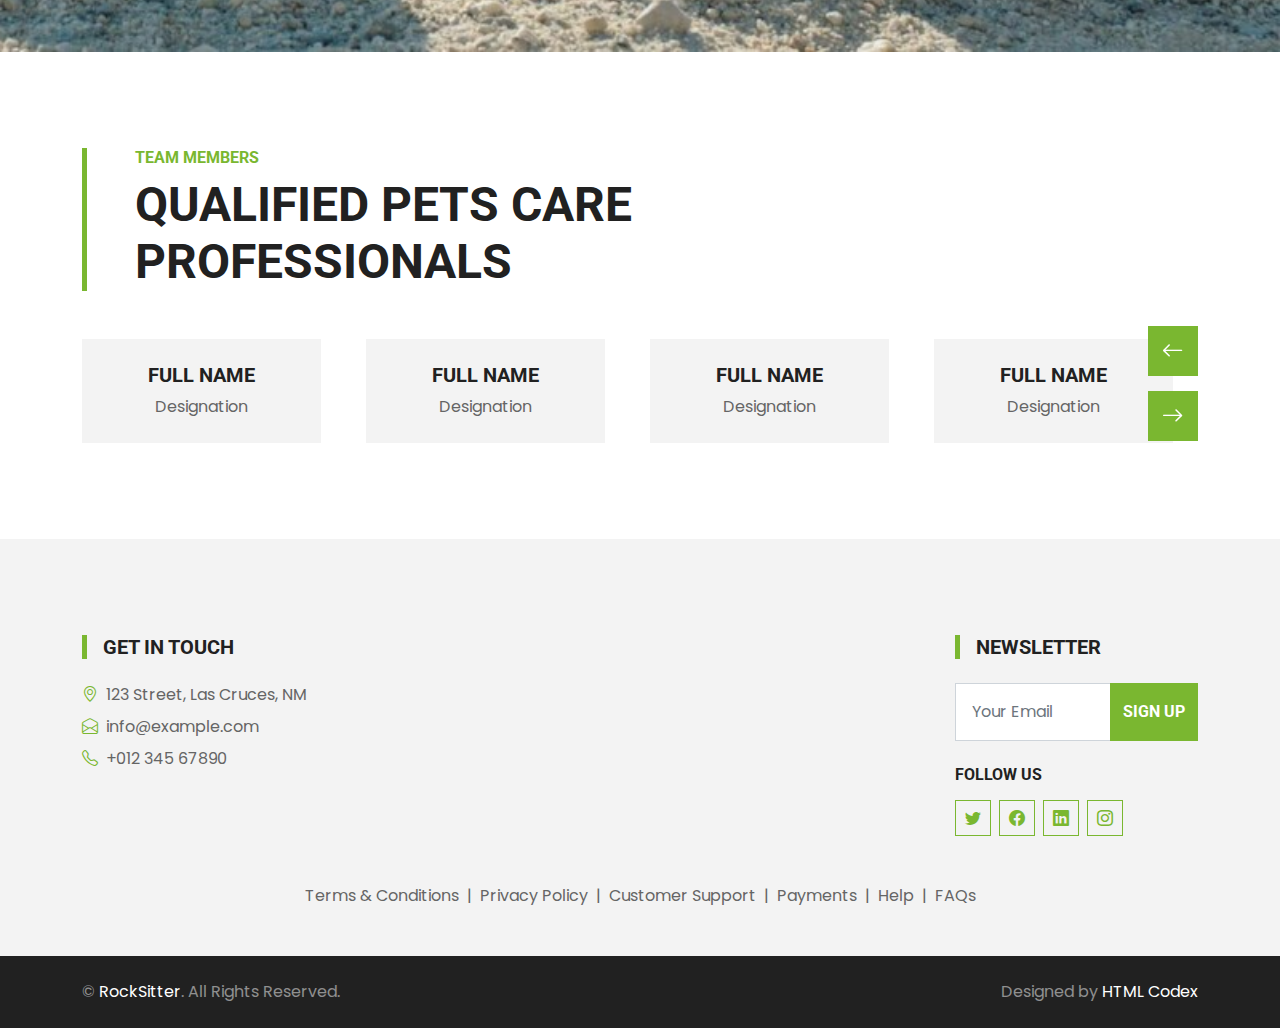
==== commit e6ae6985: "Update about.html" ====
--- a/about.html
+++ b/about.html
@@ -1,541 +1,343 @@
 <!DOCTYPE html>
 <html lang="en">
-  <head>
-    <meta charset="utf-8" />
-    <title>Rockin' Pet Sitting Services</title>
-    <meta content="width=device-width, initial-scale=1.0" name="viewport" />
-    <meta content="Free HTML Templates" name="keywords" />
-    <meta content="Free HTML Templates" name="description" />
+
+<head>
+    <meta charset="utf-8">
+    <title>Rock Sitter</title>
+    <meta content="width=device-width, initial-scale=1.0" name="viewport">
+    <meta content="Free HTML Templates" name="keywords">
+    <meta content="Free HTML Templates" name="description">
 
     <!-- Favicon -->
-    <link href="img/favicon.ico.png" rel="icon" />
-
-    <!-- Google Web Fonts -->
-    <link rel="preconnect" href="https://fonts.gstatic.com" />
-    <link
-      href="https://fonts.googleapis.com/css2?family=Poppins&family=Roboto:wght@700&display=swap"
-      rel="stylesheet"
-    />
+    <link href="img/favicon.ico.png" rel="icon">
+
+      <!-- Google Web Fonts -->
+    <link rel="preconnect" href="https://fonts.gstatic.com">
+    <link href="https://fonts.googleapis.com/css2?family=Poppins&family=Roboto:wght@700&display=swap" rel="stylesheet">  
 
     <!-- Icon Font Stylesheet -->
-    <link
-      href="https://cdn.jsdelivr.net/npm/bootstrap-icons@1.4.1/font/bootstrap-icons.css"
-      rel="stylesheet"
-    />
-    <link href="lib/flaticon/font/flaticon.css" rel="stylesheet" />
+    <link href="https://cdn.jsdelivr.net/npm/bootstrap-icons@1.4.1/font/bootstrap-icons.css" rel="stylesheet">
+    <link href="lib/flaticon/font/flaticon.css" rel="stylesheet">
 
     <!-- Libraries Stylesheet -->
-    <link href="lib/owlcarousel/assets/owl.carousel.min.css" rel="stylesheet" />
+    <link href="lib/owlcarousel/assets/owl.carousel.min.css" rel="stylesheet">
 
     <!-- Customized Bootstrap Stylesheet -->
-    <link href="css/bootstrap.min.css" rel="stylesheet" />
+    <link href="css/bootstrap.min.css" rel="stylesheet">
 
     <!-- Template Stylesheet -->
-    <link href="css/style.css" rel="stylesheet" />
-  </head>
-
-  <body>
+    <link href="css/style.css" rel="stylesheet">
+</head>
+
+<body>
     <!-- Topbar Start -->
     <div class="container-fluid border-bottom d-none d-lg-block">
-      <div class="row gx-0">
-        <div class="col-lg-4 text-center py-2">
-          <div class="d-inline-flex align-items-center">
-            <i class="bi bi-geo-alt fs-1 text-primary me-3"></i>
-            <div class="text-start">
-              <h6 class="text-uppercase mb-1">Our Office</h6>
-              <span>243 Rock, New Mexico, USA</span>
-            </div>
-          </div>
-        </div>
-        <div class="col-lg-4 text-center border-start border-end py-2">
-          <div class="d-inline-flex align-items-center">
-            <i class="bi bi-envelope-open fs-1 text-primary me-3"></i>
-            <div class="text-start">
-              <h6 class="text-uppercase mb-1">Email Us</h6>
-              <span> info@rocksitter.com </span>
-            </div>
-          </div>
-        </div>
-        <div class="col-lg-4 text-center py-2">
-          <div class="d-inline-flex align-items-center">
-            <i class="bi bi-phone-vibrate fs-1 text-primary me-3"></i>
-            <div class="text-start">
-              <h6 class="text-uppercase mb-1">Call Us</h6>
-              <span>+575 277 8392</span>
-            </div>
-          </div>
-        </div>
-      </div>
+        <div class="row gx-0">
+            <div class="col-lg-4 text-center py-2">
+                <div class="d-inline-flex align-items-center">
+                    <i class="bi bi-geo-alt fs-1 text-primary me-3"></i>
+                    <div class="text-start">
+                        <h6 class="text-uppercase mb-1">Our Office</h6>
+                        <span>123 Street, New York, USA</span>
+                    </div>
+                </div>
+            </div>
+            <div class="col-lg-4 text-center border-start border-end py-2">
+                <div class="d-inline-flex align-items-center">
+                    <i class="bi bi-envelope-open fs-1 text-primary me-3"></i>
+                    <div class="text-start">
+                        <h6 class="text-uppercase mb-1">Email Us</h6>
+                        <span>info@example.com</span>
+                    </div>
+                </div>
+            </div>
+            <div class="col-lg-4 text-center py-2">
+                <div class="d-inline-flex align-items-center">
+                    <i class="bi bi-phone-vibrate fs-1 text-primary me-3"></i>
+                    <div class="text-start">
+                        <h6 class="text-uppercase mb-1">Call Us</h6>
+                        <span>+012 345 6789</span>
+                    </div>
+                </div>
+            </div>
+        </div>
     </div>
     <!-- Topbar End -->
 
+
     <!-- Navbar Start -->
-    <nav
-      class="navbar navbar-expand-lg bg-white navbar-light shadow-sm py-3 py-lg-0 px-3 px-lg-0"
-    >
-      <a href="index.html" class="navbar-brand ms-lg-5">
-        <h1 class="m-0 text-uppercase text-dark">
-          <i class="bi bi-palette fs-1 text-primary me-3"></i>Rockin' Pet
-          Sitting Services
-        </h1>
-      </a>
-      <button
-        class="navbar-toggler"
-        type="button"
-        data-bs-toggle="collapse"
-        data-bs-target="#navbarCollapse"
-      >
-        <span class="navbar-toggler-icon"></span>
-      </button>
-      <div class="collapse navbar-collapse" id="navbarCollapse">
-        <div class="navbar-nav ms-auto py-0">
-          <a href="index.html" class="nav-item nav-link">Home</a>
-          <a href="about.html" class="nav-item nav-link active">About</a>
-          <a href="service.html" class="nav-item nav-link">Service</a>
-          <a href="careers.html" class="nav-item nav-link">Careers</a>
-          <div class="nav-item dropdown">
-            <a
-              href="#"
-              class="nav-link dropdown-toggle"
-              data-bs-toggle="dropdown"
-              >Pages</a
-            >
-            <div class="dropdown-menu m-0">
-              <a href="testimonial.html" class="dropdown-item">Testimonial</a>
-              <a href="blog.html" class="dropdown-item">Blog Grid</a>
-            </div>
-          </div>
-          <a
-            href="contact.html"
-            class="nav-item nav-link nav-contact bg-primary text-white px-5 ms-lg-5"
-            >Contact <i class="bi bi-arrow-right"></i
-          ></a>
-        </div>
-      </div>
+    <nav class="navbar navbar-expand-lg bg-white navbar-light shadow-sm py-3 py-lg-0 px-3 px-lg-0 mb-5">
+        <a href="index.html" class="navbar-brand ms-lg-5">
+            <h1 class="m-0 text-uppercase text-dark"><i class="bi bi-shop fs-1 text-primary me-3"></i>Pet Shop</h1>
+        </a>
+        <button class="navbar-toggler" type="button" data-bs-toggle="collapse" data-bs-target="#navbarCollapse">
+            <span class="navbar-toggler-icon"></span>
+        </button>
+        <div class="collapse navbar-collapse" id="navbarCollapse">
+            <div class="navbar-nav ms-auto py-0">
+                <a href="index.html" class="nav-item nav-link">Home</a>
+                <a href="about.html" class="nav-item nav-link active">About</a>
+                <a href="service.html" class="nav-item nav-link">Service</a>
+                <a href="product.html" class="nav-item nav-link">Product</a>
+                <div class="nav-item dropdown">
+                    <a href="#" class="nav-link dropdown-toggle" data-bs-toggle="dropdown">Pages</a>
+                    <div class="dropdown-menu m-0">
+                        <a href="price.html" class="dropdown-item">Pricing Plan</a>
+                        <a href="team.html" class="dropdown-item">The Team</a>
+                        <a href="testimonial.html" class="dropdown-item">Testimonial</a>
+                        <a href="blog.html" class="dropdown-item">Blog Grid</a>
+                        <a href="detail.html" class="dropdown-item">Blog Detail</a>
+                    </div>
+                </div>
+                <a href="contact.html" class="nav-item nav-link nav-contact bg-primary text-white px-5 ms-lg-5">Contact <i class="bi bi-arrow-right"></i></a>
+            </div>
+        </div>
     </nav>
     <!-- Navbar End -->
 
+
     <!-- About Start -->
     <div class="container-fluid py-5">
-      <div class="container">
-        <div class="row gx-5">
-          <div class="col-lg-5 mb-5 mb-lg-0" style="min-height: 500px">
-            <div class="position-relative h-100">
-              <img
-                class="position-absolute w-100 h-100 rounded"
-                src="about.webp"
-                style="object-fit: cover"
-              />
-            </div>
-          </div>
-          <div class="col-lg-7">
-            <div class="border-start border-5 border-primary ps-5 mb-5">
-              <h6 class="text-primary text-uppercase">About Us</h6>
-              <h1 class="display-5 text-uppercase mb-0">
-                We Keep Your Pet Rocks Happy All Time
-              </h1>
-            </div>
-            <h4 class="text-body mb-4">
-              "Discover the Ultimate Rock-Sitting Experience: Where Tranquility
-              and Nature Converge" "Unwind and Connect with Nature Through Our
-              Premier Rock-Sitting Services"
-            </h4>
-            <div class="bg-light p-4">
-              <ul
-                class="nav nav-pills justify-content-between mb-3"
-                id="pills-tab"
-                role="tablist"
-              >
-                <li class="nav-item w-50" role="presentation">
-                  <button
-                    class="nav-link text-uppercase w-100 active"
-                    id="pills-1-tab"
-                    data-bs-toggle="pill"
-                    data-bs-target="#pills-1"
-                    type="button"
-                    role="tab"
-                    aria-controls="pills-1"
-                    aria-selected="true"
-                  >
-                    Our Mission
-                  </button>
-                </li>
-                <li class="nav-item w-50" role="presentation">
-                  <button
-                    class="nav-link text-uppercase w-100"
-                    id="pills-2-tab"
-                    data-bs-toggle="pill"
-                    data-bs-target="#pills-2"
-                    type="button"
-                    role="tab"
-                    aria-controls="pills-2"
-                    aria-selected="false"
-                  >
-                    Our Vission
-                  </button>
-                </li>
-              </ul>
-              <div class="tab-content" id="pills-tabContent">
-                <div
-                  class="tab-pane fade show active"
-                  id="pills-1"
-                  role="tabpanel"
-                  aria-labelledby="pills-1-tab"
-                >
-                  <p class="mb-0">
-                    our mission is to ensure that your furry friends receive the
-                    utmost care, attention, and love in your absence. We're
-                    dedicated to providing a safe and comfortable space where
-                    pets feel like they're at a home away from home. Through our
-                    reliable and compassionate pet-sitting services, we aim to
-                    give you peace of mind, knowing that your beloved companions
-                    are in caring hands and enjoying their own vacation while
-                    you're away.
-                  </p>
-                </div>
-                <div
-                  class="tab-pane fade"
-                  id="pills-2"
-                  role="tabpanel"
-                  aria-labelledby="pills-2-tab"
-                >
-                  <p class="mb-0">
-                    Vision: Our vision at RockSitter is to redefine pet care
-                    with a perfect blend of professionalism and warmth. We
-                    envision a world where every pet receives individualized
-                    care that mirrors the love and routine they're accustomed
-                    to. By setting new industry standards, we aspire to become
-                    the go-to name for pet owners, providing a seamless
-                    experience that strengthens the bond between humans and
-                    their cherished animal companions. Through innovation and
-                    heartfelt dedication, we're shaping a future where pet
-                    owners can entrust their pets' happiness and well-being to
-                    us with complete confidence.
-                  </p>
-                </div>
-              </div>
-            </div>
-          </div>
-        </div>
-      </div>
+        <div class="container">
+            <div class="row gx-5">
+                <div class="col-lg-5 mb-5 mb-lg-0" style="min-height: 500px;">
+                    <div class="position-relative h-100">
+                        <img class="position-absolute w-100 h-100 rounded" src="about.webp" style="object-fit: cover;">
+                    </div>
+                </div>
+                <div class="col-lg-7">
+                    <div class="border-start border-5 border-primary ps-5 mb-5">
+                        <h6 class="text-primary text-uppercase">About Us</h6>
+                        <h1 class="display-5 text-uppercase mb-0">We Keep Your Pet Rocks Happy, Everyday, Every Time/h1>
+                    </div>
+                    <h4 class="text-body mb-4">"Discover the Ultimate Rock-Sitting Experience: Where Tranquility and Nature Converge"
+"Unwind and Connect with Nature Through Our Premier Rock-Sitting Services"</h4>
+                    <div class="bg-light p-4">
+                        <ul class="nav nav-pills justify-content-between mb-3" id="pills-tab" role="tablist">
+                            <li class="nav-item w-50" role="presentation">
+                                <button class="nav-link text-uppercase w-100 active" id="pills-1-tab" data-bs-toggle="pill"
+                                    data-bs-target="#pills-1" type="button" role="tab" aria-controls="pills-1"
+                                    aria-selected="true">Our Mission</button>
+                            </li>
+                            <li class="nav-item w-50" role="presentation">
+                                <button class="nav-link text-uppercase w-100" id="pills-2-tab" data-bs-toggle="pill"
+                                    data-bs-target="#pills-2" type="button" role="tab" aria-controls="pills-2"
+                                    aria-selected="false">Our Vision</button>
+                            </li>
+                        </ul>
+                        <div class="tab-content" id="pills-tabContent">
+                            <div class="tab-pane fade show active" id="pills-1" role="tabpanel" aria-labelledby="pills-1-tab">
+                                <p class="mb-0">Our mission is to ensure that your furry friends receive the utmost care, attention, and love in your absence. We're dedicated to providing a safe and comfortable space where pets feel like they're at a home away from home. Through our reliable and compassionate pet-sitting services, we aim to give you peace of mind, knowing that your beloved companions are in caring hands and enjoying their own vacation while you're away.</p>
+                            </div>
+                            <div class="tab-pane fade" id="pills-2" role="tabpanel" aria-labelledby="pills-2-tab">
+                                <p class="mb-0">Our vision at RockSitter is to redefine pet care with a perfect blend of professionalism and warmth. We envision a world where every pet receives individualized care that mirrors the love and routine they're accustomed to. By setting new industry standards, we aspire to become the go-to name for pet owners, providing a seamless experience that strengthens the bond between humans and their cherished animal companions. Through innovation and heartfelt dedication, we're shaping a future where pet owners can entrust their pets' happiness and well-being to us with complete confidence.</p>
+                            </div>
+                        </div>
+                    </div>
+                </div>
+            </div>
+        </div>
     </div>
     <!-- About End -->
+
 
     <!-- Offer Start -->
     <div class="container-fluid bg-offer my-5 py-5">
-      <div class="container py-5">
-        <div class="row gx-5 justify-content-start">
-          <div class="col-lg-7">
-            <div class="border-start border-5 border-dark ps-5 mb-5">
-              <h6 class="text-dark text-uppercase">Special Offer</h6>
-              <h1 class="display-5 text-uppercase text-white mb-0">
-                Save 50% on all items your first Booking
-              </h1>
-            </div>
-            <p class="text-white mb-4">
-              Enjoy an exclusive 50% discount on your first booking! Whether
-              you're planning a vacation, a weekend getaway, or simply need some
-              extra help caring for your furry friend, our trusted pet-sitting
-              services are here to ensure their happiness and your peace of
-              mind. Take advantage of this limited-time offer to experience
-              top-notch care, personalized attention, and a stress-free break
-              for both you and your beloved pet. Book now to give your pet the
-              care they deserve at an incredible value.
-            </p>
-            <a href="" class="btn btn-light py-md-3 px-md-5 me-3">Shop Now</a>
-            <a href="" class="btn btn-outline-light py-md-3 px-md-5"
-              >Read More</a
-            >
-          </div>
-        </div>
-      </div>
+        <div class="container py-5">
+            <div class="row gx-5 justify-content-start">
+                <div class="col-lg-7">
+                    <div class="border-start border-5 border-dark ps-5 mb-5">
+                        <h6 class="text-dark text-uppercase">Special Offer</h6>
+                        <h1 class="display-5 text-uppercase text-white mb-0">Save 50% on all items your first Booking</h1>
+                    </div>
+                    <p class="text-white mb-4">Enjoy an exclusive 50% discount on your first booking! Whether you're planning a vacation, a weekend getaway, or simply need some extra help caring for your furry friend, our trusted pet-sitting services are here to ensure their happiness and your peace of mind. Take advantage of this limited-time offer to experience top-notch care, personalized attention, and a stress-free break for both you and your beloved pet. Book now to give your pet the care they deserve at an incredible value.</p>
+                    <a href="" class="btn btn-light py-md-3 px-md-5 me-3">Shop Now</a>
+                    <a href="" class="btn btn-outline-light py-md-3 px-md-5">Read More</a>
+                </div>
+            </div>
+        </div>
     </div>
     <!-- Offer End -->
+
 
     <!-- Team Start -->
     <div class="container-fluid py-5">
-      <div class="container">
-        <div
-          class="border-start border-5 border-primary ps-5 mb-5"
-          style="max-width: 600px"
-        >
-          <h6 class="text-primary text-uppercase">Team Members</h6>
-          <h1 class="display-5 text-uppercase mb-0">
-            Qualified Pets Care Professionals
-          </h1>
-        </div>
-        <div
-          class="owl-carousel team-carousel position-relative"
-          style="padding-right: 25px"
-        >
-          <div class="team-item">
-            <div class="position-relative overflow-hidden">
-              <img class="img-fluid w-100" src="img/team-1.jpg" alt="" />
-              <div class="team-overlay">
-                <div class="d-flex align-items-center justify-content-start">
-                  <a class="btn btn-light btn-square mx-1" href="#"
-                    ><i class="bi bi-twitter"></i
-                  ></a>
-                  <a class="btn btn-light btn-square mx-1" href="#"
-                    ><i class="bi bi-facebook"></i
-                  ></a>
-                  <a class="btn btn-light btn-square mx-1" href="#"
-                    ><i class="bi bi-linkedin"></i
-                  ></a>
-                </div>
-              </div>
-            </div>
-            <div class="bg-light text-center p-4">
-              <h5 class="text-uppercase">Full Name</h5>
-              <p class="m-0">Designation</p>
-            </div>
-          </div>
-          <div class="team-item">
-            <div class="position-relative overflow-hidden">
-              <img class="img-fluid w-100" src="img/team-2.jpg" alt="" />
-              <div class="team-overlay">
-                <div class="d-flex align-items-center justify-content-start">
-                  <a class="btn btn-light btn-square mx-1" href="#"
-                    ><i class="bi bi-twitter"></i
-                  ></a>
-                  <a class="btn btn-light btn-square mx-1" href="#"
-                    ><i class="bi bi-facebook"></i
-                  ></a>
-                  <a class="btn btn-light btn-square mx-1" href="#"
-                    ><i class="bi bi-linkedin"></i
-                  ></a>
-                </div>
-              </div>
-            </div>
-            <div class="bg-light text-center p-4">
-              <h5 class="text-uppercase">Full Name</h5>
-              <p class="m-0">Designation</p>
-            </div>
-          </div>
-          <div class="team-item">
-            <div class="position-relative overflow-hidden">
-              <img class="img-fluid w-100" src="img/team-3.jpg" alt="" />
-              <div class="team-overlay">
-                <div class="d-flex align-items-center justify-content-start">
-                  <a class="btn btn-light btn-square mx-1" href="#"
-                    ><i class="bi bi-twitter"></i
-                  ></a>
-                  <a class="btn btn-light btn-square mx-1" href="#"
-                    ><i class="bi bi-facebook"></i
-                  ></a>
-                  <a class="btn btn-light btn-square mx-1" href="#"
-                    ><i class="bi bi-linkedin"></i
-                  ></a>
-                </div>
-              </div>
-            </div>
-            <div class="bg-light text-center p-4">
-              <h5 class="text-uppercase">Full Name</h5>
-              <p class="m-0">Designation</p>
-            </div>
-          </div>
-          <div class="team-item">
-            <div class="position-relative overflow-hidden">
-              <img class="img-fluid w-100" src="img/team-4.jpg" alt="" />
-              <div class="team-overlay">
-                <div class="d-flex align-items-center justify-content-start">
-                  <a class="btn btn-light btn-square mx-1" href="#"
-                    ><i class="bi bi-twitter"></i
-                  ></a>
-                  <a class="btn btn-light btn-square mx-1" href="#"
-                    ><i class="bi bi-facebook"></i
-                  ></a>
-                  <a class="btn btn-light btn-square mx-1" href="#"
-                    ><i class="bi bi-linkedin"></i
-                  ></a>
-                </div>
-              </div>
-            </div>
-            <div class="bg-light text-center p-4">
-              <h5 class="text-uppercase">Full Name</h5>
-              <p class="m-0">Designation</p>
-            </div>
-          </div>
-          <div class="team-item">
-            <div class="position-relative overflow-hidden">
-              <img class="img-fluid w-100" src="img/team-5.jpg" alt="" />
-              <div class="team-overlay">
-                <div class="d-flex align-items-center justify-content-start">
-                  <a class="btn btn-light btn-square mx-1" href="#"
-                    ><i class="bi bi-twitter"></i
-                  ></a>
-                  <a class="btn btn-light btn-square mx-1" href="#"
-                    ><i class="bi bi-facebook"></i
-                  ></a>
-                  <a class="btn btn-light btn-square mx-1" href="#"
-                    ><i class="bi bi-linkedin"></i
-                  ></a>
-                </div>
-              </div>
-            </div>
-            <div class="bg-light text-center p-4">
-              <h5 class="text-uppercase">Full Name</h5>
-              <p class="m-0">Designation</p>
-            </div>
-          </div>
-        </div>
-      </div>
+        <div class="container">
+            <div class="border-start border-5 border-primary ps-5 mb-5" style="max-width: 600px;">
+                <h6 class="text-primary text-uppercase">Team Members</h6>
+                <h1 class="display-5 text-uppercase mb-0">Qualified Pets Care Professionals</h1>
+            </div>
+            <div class="owl-carousel team-carousel position-relative" style="padding-right: 25px;">
+                <div class="team-item">
+                    <div class="position-relative overflow-hidden">
+                        <img class="img-fluid w-100" src="team-1.jpg" alt="">
+                        <div class="team-overlay">
+                            <div class="d-flex align-items-center justify-content-start">
+                                <a class="btn btn-light btn-square mx-1" href="#"><i class="bi bi-twitter"></i></a>
+                                <a class="btn btn-light btn-square mx-1" href="#"><i class="bi bi-facebook"></i></a>
+                                <a class="btn btn-light btn-square mx-1" href="#"><i class="bi bi-linkedin"></i></a>
+                            </div>
+                        </div>
+                    </div>
+                    <div class="bg-light text-center p-4">
+                        <h5 class="text-uppercase">Full Name</h5>
+                        <p class="m-0">Designation</p>
+                    </div>
+                </div>
+                <div class="team-item">
+                    <div class="position-relative overflow-hidden">
+                        <img class="img-fluid w-100" src="team-2.jpg" alt="">
+                        <div class="team-overlay">
+                            <div class="d-flex align-items-center justify-content-start">
+                                <a class="btn btn-light btn-square mx-1" href="#"><i class="bi bi-twitter"></i></a>
+                                <a class="btn btn-light btn-square mx-1" href="#"><i class="bi bi-facebook"></i></a>
+                                <a class="btn btn-light btn-square mx-1" href="#"><i class="bi bi-linkedin"></i></a>
+                            </div>
+                        </div>
+                    </div>
+                    <div class="bg-light text-center p-4">
+                        <h5 class="text-uppercase">Full Name</h5>
+                        <p class="m-0">Designation</p>
+                    </div>
+                </div>
+                <div class="team-item">
+                    <div class="position-relative overflow-hidden">
+                        <img class="img-fluid w-100" src="team-3.jpg" alt="">
+                        <div class="team-overlay">
+                            <div class="d-flex align-items-center justify-content-start">
+                                <a class="btn btn-light btn-square mx-1" href="#"><i class="bi bi-twitter"></i></a>
+                                <a class="btn btn-light btn-square mx-1" href="#"><i class="bi bi-facebook"></i></a>
+                                <a class="btn btn-light btn-square mx-1" href="#"><i class="bi bi-linkedin"></i></a>
+                            </div>
+                        </div>
+                    </div>
+                    <div class="bg-light text-center p-4">
+                        <h5 class="text-uppercase">Full Name</h5>
+                        <p class="m-0">Designation</p>
+                    </div>
+                </div>
+                <div class="team-item">
+                    <div class="position-relative overflow-hidden">
+                        <img class="img-fluid w-100" src="team-4.jpg" alt="">
+                        <div class="team-overlay">
+                            <div class="d-flex align-items-center justify-content-start">
+                                <a class="btn btn-light btn-square mx-1" href="#"><i class="bi bi-twitter"></i></a>
+                                <a class="btn btn-light btn-square mx-1" href="#"><i class="bi bi-facebook"></i></a>
+                                <a class="btn btn-light btn-square mx-1" href="#"><i class="bi bi-linkedin"></i></a>
+                            </div>
+                        </div>
+                    </div>
+                    <div class="bg-light text-center p-4">
+                        <h5 class="text-uppercase">Full Name</h5>
+                        <p class="m-0">Designation</p>
+                    </div>
+                </div>
+                <div class="team-item">
+                    <div class="position-relative overflow-hidden">
+                        <img class="img-fluid w-100" src="team-5.jpg" alt="">
+                        <div class="team-overlay">
+                            <div class="d-flex align-items-center justify-content-start">
+                                <a class="btn btn-light btn-square mx-1" href="#"><i class="bi bi-twitter"></i></a>
+                                <a class="btn btn-light btn-square mx-1" href="#"><i class="bi bi-facebook"></i></a>
+                                <a class="btn btn-light btn-square mx-1" href="#"><i class="bi bi-linkedin"></i></a>
+                            </div>
+                        </div>
+                    </div>
+                    <div class="bg-light text-center p-4">
+                        <h5 class="text-uppercase">Full Name</h5>
+                        <p class="m-0">Designation</p>
+                    </div>
+                </div>
+            </div>
+        </div>
     </div>
     <!-- Team End -->
+
 
     <!-- Footer Start -->
     <div class="container-fluid bg-light mt-5 py-5">
-      <div class="container pt-5">
-        <div class="row g-5">
-          <div class="col-lg-3 col-md-6">
-            <h5
-              class="text-uppercase border-start border-5 border-primary ps-3 mb-4"
-            >
-              Get In Touch
-            </h5>
-            <p class="mb-4">
-              If you have any questions or inquiries, please don't hesitate to
-              get in touch with us. We're here to assist you. Your feedback and
-              concerns are important to us as we strive to provide the best
-              service possible.
-            </p>
-            <p class="mb-2">
-              <i class="bi bi-geo-alt text-primary me-2"></i>243 Rock, New
-              Mexico, USA
-            </p>
-            <p class="mb-2">
-              <i class="bi bi-envelope-open text-primary me-2"></i
-              > info@rocksitter.com 
-            </p>
-            <p class="mb-0">
-              <i class="bi bi-telephone text-primary me-2"></i>+575 345 6789
-            </p>
-          </div>
-          <div class="col-lg-3 col-md-6">
-            <h5
-              class="text-uppercase border-start border-5 border-primary ps-3 mb-4"
-            >
-              Quick Links
-            </h5>
-            <div class="d-flex flex-column justify-content-start">
-              <a
-                class="text-body mb-2"
-                href="https://www.rocksitter.com/index.html"
-                ><i class="bi bi-arrow-right text-primary me-2"></i>Home</a
-              >
-              <a
-                class="text-body mb-2"
-                href="https://www.rocksitter.com/about.html"
-                ><i class="bi bi-arrow-right text-primary me-2"></i>About Us</a
-              >
-              <a
-                class="text-body mb-2"
-                href="https://www.rocksitter.com/careers.html"
-                ><i class="bi bi-arrow-right text-primary me-2"></i>Careers</a
-              >
-              <a
-                class="text-body mb-2"
-                href="https://www.rocksitter.com/service.html"
-                ><i class="bi bi-arrow-right text-primary me-2"></i>Our
-                Services</a
-              >
-              <a
-                class="text-body mb-2"
-                href="https://www.rocksitter.com/blog.html"
-                ><i class="bi bi-arrow-right text-primary me-2"></i>Latest
-                Blog</a
-              >
-              <a
-                class="text-body"
-                href="https://www.rocksitter.com/contact.html"
-                ><i class="bi bi-arrow-right text-primary me-2"></i>Contact
-                Us</a
-              >
-            </div>
-          </div>
-          <div class="col-lg-3 col-md-6">
-            <h5
-              class="text-uppercase border-start border-5 border-primary ps-3 mb-4"
-            >
-              Popular Links
-            </h5>
-            <div class="d-flex flex-column justify-content-start">
-              <a
-                class="text-body mb-2"
-                href="https://www.rocksitter.com/about.html"
-                ><i class="bi bi-arrow-right text-primary me-2"></i>About Us</a
-              >
-              <a
-                class="text-body mb-2"
-                href="https://www.rocksitter.com/service.html"
-                ><i class="bi bi-arrow-right text-primary me-2"></i>Our
-                Services</a
-              >
-              <a
-                class="text-body"
-                href="https://www.rocksitter.com/contact.html"
-                ><i class="bi bi-arrow-right text-primary me-2"></i>Contact
-                Us</a
-              >
-            </div>
-          </div>
-          <div class="col-lg-3 col-md-6">
-            <h5
-              class="text-uppercase border-start border-5 border-primary ps-3 mb-4"
-            >
-              Newsletter
-            </h5>
-            <form action="">
-              <div class="input-group">
-                <input
-                  type="text"
-                  class="form-control p-3"
-                  placeholder="Your Email"
-                />
-                <button class="btn btn-primary">Sign Up</button>
-              </div>
-            </form>
-            <h6 class="text-uppercase mt-4 mb-3">Follow Us</h6>
-            <div class="d-flex">
-              <a class="btn btn-outline-primary btn-square me-2" href="#"
-                ><i class="bi bi-twitter"></i
-              ></a>
-              <a class="btn btn-outline-primary btn-square me-2" href="#"
-                ><i class="bi bi-facebook"></i
-              ></a>
-              <a class="btn btn-outline-primary btn-square" href="#"
-                ><i class="bi bi-instagram"></i
-              ></a>
-            </div>
-          </div>
-          <div class="col-12 text-center text-body"></div>
-        </div>
-      </div>
+        <div class="container pt-5">
+            <div class="row g-5">
+                <div class="col-lg-3 col-md-6">
+                    <h5 class="text-uppercase border-start border-5 border-primary ps-3 mb-4">Get In Touch</h5>
+                    <p class="mb-2"><i class="bi bi-geo-alt text-primary me-2"></i>123 Street, Las Cruces, NM</p>
+                    <p class="mb-2"><i class="bi bi-envelope-open text-primary me-2"></i>info@example.com</p>
+                    <p class="mb-0"><i class="bi bi-telephone text-primary me-2"></i>+012 345 67890</p>
+                </div>
+                   <div class="col-lg-3 col-md-6">
+                    <h5 class="text-uppercase border-start border-5 border-primary ps-3 mb-4"></h5>
+                    <div class="d-flex flex-column justify-content-start">
+                        <a class="text-body mb-2" href="#"><i ></i></a>
+                        <a class="text-body mb-2" href="#"><i ></i></a>
+                        <a class="text-body mb-2" href="#"><i ></i></a>
+                        <a class="text-body mb-2" href="#"><i ></i></a>
+                        <a class="text-body mb-2" href="#"><i ></i></a>
+                        <a class="text-body" href="#"><i ></i></a>
+                    </div>
+                </div>
+                <div class="col-lg-3 col-md-6">
+                    <h5 class="text-uppercase border-start border-5 border-primary ps-3 mb-4"></h5>
+                    <div class="d-flex flex-column justify-content-start">
+                        <a class="text-body mb-2" href="#"><i ></i></a>
+                        <a class="text-body mb-2" href="#"><i ></i></a>
+                        <a class="text-body mb-2" href="#"><i ></i></a>
+                        <a class="text-body mb-2" href="#"><i ></i></a>
+                        <a class="text-body mb-2" href="#"><i ></i></a>
+                        <a class="text-body" href="#"><i ></i></a>
+                    </div>
+                </div>
+            
+               
+                <div class="col-lg-3 col-md-6">
+                    <h5 class="text-uppercase border-start border-5 border-primary ps-3 mb-4">Newsletter</h5>
+                    <form action="">
+                        <div class="input-group">
+                            <input type="text" class="form-control p-3" placeholder="Your Email">
+                            <button class="btn btn-primary">Sign Up</button>
+                        </div>
+                    </form>
+                    <h6 class="text-uppercase mt-4 mb-3">Follow Us</h6>
+                    <div class="d-flex">
+                        <a class="btn btn-outline-primary btn-square me-2" href="#"><i class="bi bi-twitter"></i></a>
+                        <a class="btn btn-outline-primary btn-square me-2" href="#"><i class="bi bi-facebook"></i></a>
+                        <a class="btn btn-outline-primary btn-square me-2" href="#"><i class="bi bi-linkedin"></i></a>
+                        <a class="btn btn-outline-primary btn-square" href="#"><i class="bi bi-instagram"></i></a>
+                    </div>
+                </div>
+                <div class="col-12 text-center text-body">
+                    <a class="text-body" href="">Terms & Conditions</a>
+                    <span class="mx-1">|</span>
+                    <a class="text-body" href="">Privacy Policy</a>
+                    <span class="mx-1">|</span>
+                    <a class="text-body" href="">Customer Support</a>
+                    <span class="mx-1">|</span>
+                    <a class="text-body" href="">Payments</a>
+                    <span class="mx-1">|</span>
+                    <a class="text-body" href="">Help</a>
+                    <span class="mx-1">|</span>
+                    <a class="text-body" href="">FAQs</a>
+                </div>
+            </div>
+        </div>
     </div>
     <div class="container-fluid bg-dark text-white-50 py-4">
-      <div class="container">
-        <div class="row g-5">
-          <div class="col-md-6 text-center text-md-start">
-            <p class="mb-md-0">
-              &copy; <a class="text-white" href="#">Your Site Name</a>. All
-              Rights Reserved.
-            </p>
-          </div>
-          <div class="col-md-6 text-center text-md-end">
-            <p class="mb-0">
-              Designed by
-              <a class="text-white" href="https://htmlcodex.com">HTML Codex</a>
-            </p>
-          </div>
-        </div>
-      </div>
+        <div class="container">
+            <div class="row g-5">
+                <div class="col-md-6 text-center text-md-start">
+                    <p class="mb-md-0">&copy; <a class="text-white" href="#">RockSitter</a>. All Rights Reserved.</p>
+                </div>
+                <div class="col-md-6 text-center text-md-end">
+                    <p class="mb-0">Designed by <a class="text-white" href="https://htmlcodex.com">HTML Codex</a></p>
+                </div>
+            </div>
+        </div>
     </div>
     <!-- Footer End -->
 
+
     <!-- Back to Top -->
-    <a href="#" class="btn btn-primary py-3 fs-4 back-to-top"
-      ><i class="bi bi-arrow-up"></i
-    ></a>
+    <a href="#" class="btn btn-primary py-3 fs-4 back-to-top"><i class="bi bi-arrow-up"></i></a>
+
 
     <!-- JavaScript Libraries -->
     <script src="https://code.jquery.com/jquery-3.4.1.min.js"></script>
@@ -546,5 +348,6 @@
 
     <!-- Template Javascript -->
     <script src="js/main.js"></script>
-  </body>
+</body>
+
 </html>
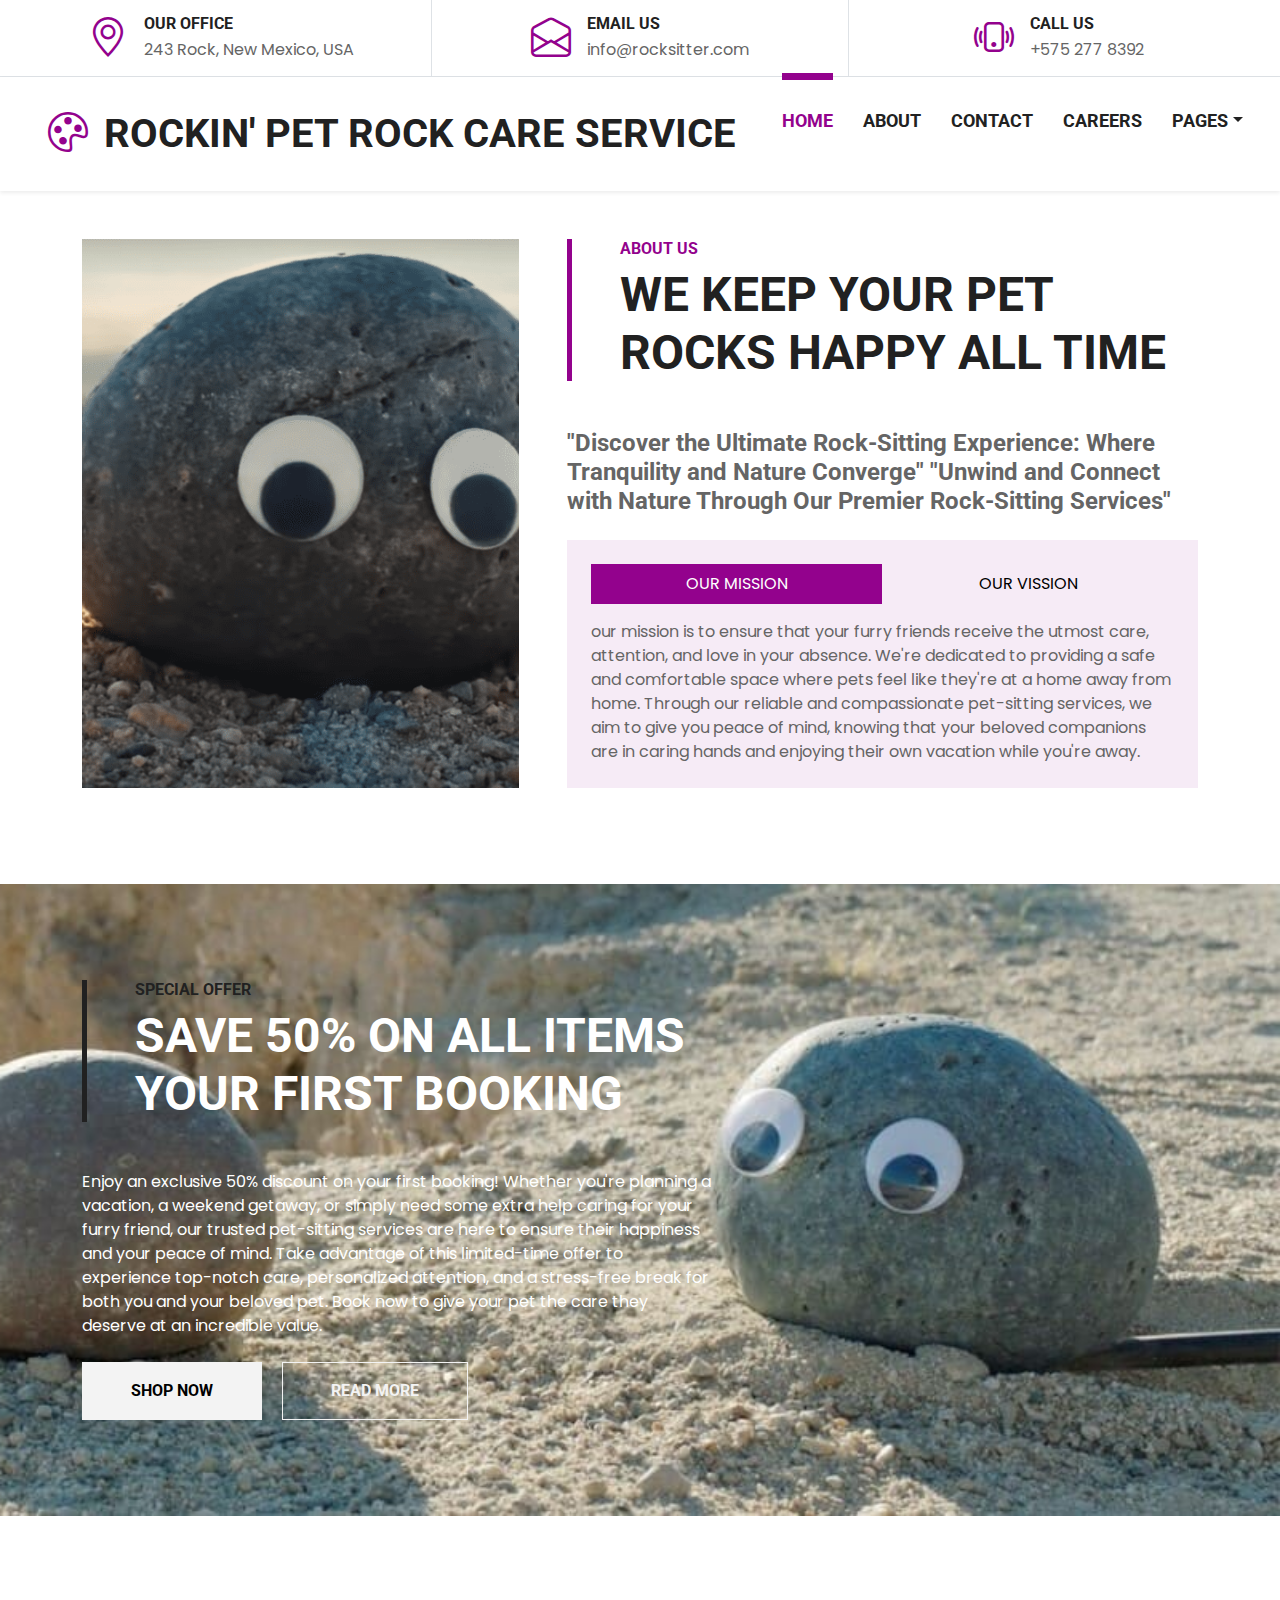
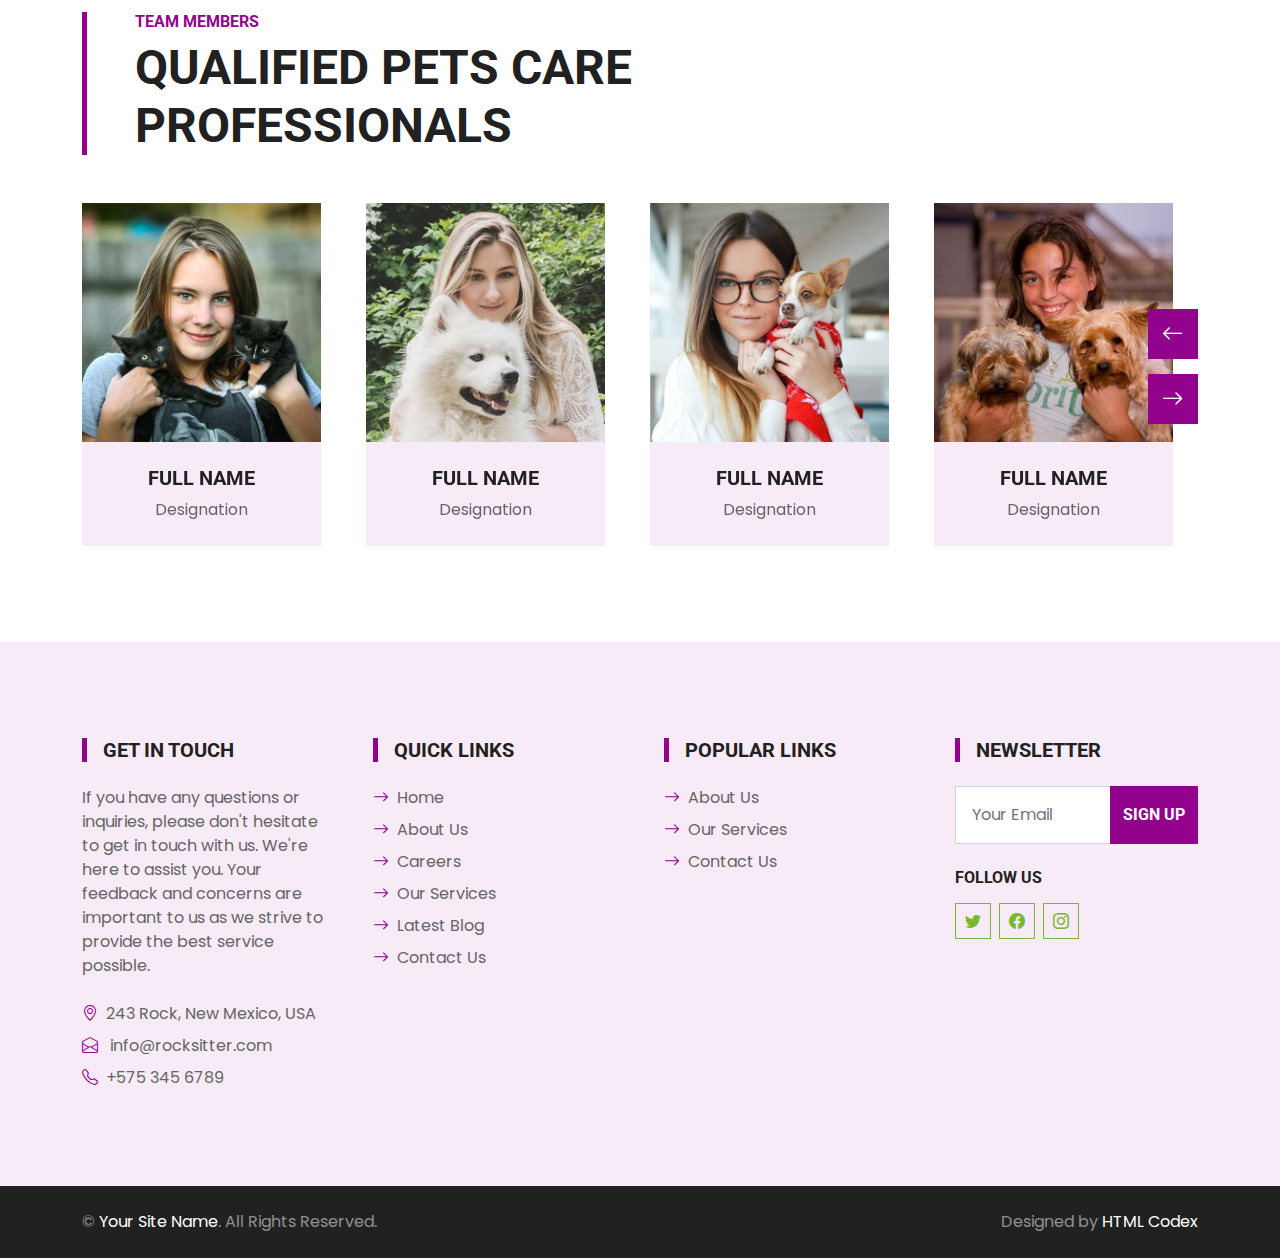
==== commit 70125a66: "Update about.html" ====
--- a/about.html
+++ b/about.html
@@ -1,343 +1,540 @@
 <!DOCTYPE html>
 <html lang="en">
-
-<head>
-    <meta charset="utf-8">
-    <title>Rock Sitter</title>
-    <meta content="width=device-width, initial-scale=1.0" name="viewport">
-    <meta content="Free HTML Templates" name="keywords">
-    <meta content="Free HTML Templates" name="description">
+  <head>
+    <meta charset="utf-8" />
+    <title>Rockin' Pet Sitting Services</title>
+    <meta content="width=device-width, initial-scale=1.0" name="viewport" />
+    <meta content="Free HTML Templates" name="keywords" />
+    <meta content="Free HTML Templates" name="description" />
 
     <!-- Favicon -->
-    <link href="img/favicon.ico.png" rel="icon">
-
-      <!-- Google Web Fonts -->
-    <link rel="preconnect" href="https://fonts.gstatic.com">
-    <link href="https://fonts.googleapis.com/css2?family=Poppins&family=Roboto:wght@700&display=swap" rel="stylesheet">  
+    <link href="img/favicon.ico.png" rel="icon" />
+
+    <!-- Google Web Fonts -->
+    <link rel="preconnect" href="https://fonts.gstatic.com" />
+    <link
+      href="https://fonts.googleapis.com/css2?family=Poppins&family=Roboto:wght@700&display=swap"
+      rel="stylesheet"
+    />
 
     <!-- Icon Font Stylesheet -->
-    <link href="https://cdn.jsdelivr.net/npm/bootstrap-icons@1.4.1/font/bootstrap-icons.css" rel="stylesheet">
-    <link href="lib/flaticon/font/flaticon.css" rel="stylesheet">
+    <link
+      href="https://cdn.jsdelivr.net/npm/bootstrap-icons@1.4.1/font/bootstrap-icons.css"
+      rel="stylesheet"
+    />
+    <link href="lib/flaticon/font/flaticon.css" rel="stylesheet" />
 
     <!-- Libraries Stylesheet -->
-    <link href="lib/owlcarousel/assets/owl.carousel.min.css" rel="stylesheet">
+    <link href="lib/owlcarousel/assets/owl.carousel.min.css" rel="stylesheet" />
 
     <!-- Customized Bootstrap Stylesheet -->
-    <link href="css/bootstrap.min.css" rel="stylesheet">
+    <link href="css/bootstrap.min.css" rel="stylesheet" />
 
     <!-- Template Stylesheet -->
-    <link href="css/style.css" rel="stylesheet">
-</head>
-
-<body>
+    <link href="css/style.css" rel="stylesheet" />
+  </head>
+
+  <body>
     <!-- Topbar Start -->
     <div class="container-fluid border-bottom d-none d-lg-block">
-        <div class="row gx-0">
-            <div class="col-lg-4 text-center py-2">
-                <div class="d-inline-flex align-items-center">
-                    <i class="bi bi-geo-alt fs-1 text-primary me-3"></i>
-                    <div class="text-start">
-                        <h6 class="text-uppercase mb-1">Our Office</h6>
-                        <span>123 Street, New York, USA</span>
-                    </div>
-                </div>
-            </div>
-            <div class="col-lg-4 text-center border-start border-end py-2">
-                <div class="d-inline-flex align-items-center">
-                    <i class="bi bi-envelope-open fs-1 text-primary me-3"></i>
-                    <div class="text-start">
-                        <h6 class="text-uppercase mb-1">Email Us</h6>
-                        <span>info@example.com</span>
-                    </div>
-                </div>
-            </div>
-            <div class="col-lg-4 text-center py-2">
-                <div class="d-inline-flex align-items-center">
-                    <i class="bi bi-phone-vibrate fs-1 text-primary me-3"></i>
-                    <div class="text-start">
-                        <h6 class="text-uppercase mb-1">Call Us</h6>
-                        <span>+012 345 6789</span>
-                    </div>
-                </div>
-            </div>
-        </div>
+      <div class="row gx-0">
+        <div class="col-lg-4 text-center py-2">
+          <div class="d-inline-flex align-items-center">
+            <i class="bi bi-geo-alt fs-1 text-primary me-3"></i>
+            <div class="text-start">
+              <h6 class="text-uppercase mb-1">Our Office</h6>
+              <span>243 Rock, New Mexico, USA</span>
+            </div>
+          </div>
+        </div>
+        <div class="col-lg-4 text-center border-start border-end py-2">
+          <div class="d-inline-flex align-items-center">
+            <i class="bi bi-envelope-open fs-1 text-primary me-3"></i>
+            <div class="text-start">
+              <h6 class="text-uppercase mb-1">Email Us</h6>
+              <span> info@rocksitter.com </span>
+            </div>
+          </div>
+        </div>
+        <div class="col-lg-4 text-center py-2">
+          <div class="d-inline-flex align-items-center">
+            <i class="bi bi-phone-vibrate fs-1 text-primary me-3"></i>
+            <div class="text-start">
+              <h6 class="text-uppercase mb-1">Call Us</h6>
+              <span>+575 277 8392</span>
+            </div>
+          </div>
+        </div>
+      </div>
     </div>
     <!-- Topbar End -->
 
-
     <!-- Navbar Start -->
-    <nav class="navbar navbar-expand-lg bg-white navbar-light shadow-sm py-3 py-lg-0 px-3 px-lg-0 mb-5">
-        <a href="index.html" class="navbar-brand ms-lg-5">
-            <h1 class="m-0 text-uppercase text-dark"><i class="bi bi-shop fs-1 text-primary me-3"></i>Pet Shop</h1>
-        </a>
-        <button class="navbar-toggler" type="button" data-bs-toggle="collapse" data-bs-target="#navbarCollapse">
-            <span class="navbar-toggler-icon"></span>
-        </button>
-        <div class="collapse navbar-collapse" id="navbarCollapse">
-            <div class="navbar-nav ms-auto py-0">
-                <a href="index.html" class="nav-item nav-link">Home</a>
-                <a href="about.html" class="nav-item nav-link active">About</a>
-                <a href="service.html" class="nav-item nav-link">Service</a>
-                <a href="product.html" class="nav-item nav-link">Product</a>
-                <div class="nav-item dropdown">
-                    <a href="#" class="nav-link dropdown-toggle" data-bs-toggle="dropdown">Pages</a>
-                    <div class="dropdown-menu m-0">
-                        <a href="price.html" class="dropdown-item">Pricing Plan</a>
-                        <a href="team.html" class="dropdown-item">The Team</a>
-                        <a href="testimonial.html" class="dropdown-item">Testimonial</a>
-                        <a href="blog.html" class="dropdown-item">Blog Grid</a>
-                        <a href="detail.html" class="dropdown-item">Blog Detail</a>
-                    </div>
-                </div>
-                <a href="contact.html" class="nav-item nav-link nav-contact bg-primary text-white px-5 ms-lg-5">Contact <i class="bi bi-arrow-right"></i></a>
-            </div>
-        </div>
+   <nav
+      class="navbar navbar-expand-lg bg-white navbar-light shadow-sm py-3 py-lg-0 px-3 px-lg-0"
+    >
+      <a href="index.html" class="navbar-brand ms-lg-5">
+        <h1 class="m-0 text-uppercase text-dark">
+          <i class="bi bi-palette fs-1 text-primary me-3"></i>Rockin' Pet Rock Care Service
+        </h1>
+      </a>
+      <button
+        class="navbar-toggler"
+        type="button"
+        data-bs-toggle="collapse"
+        data-bs-target="#navbarCollapse"
+      >
+        <span class="navbar-toggler-icon"></span>
+      </button>
+      <div class="collapse navbar-collapse" id="navbarCollapse">
+        <div class="navbar-nav ms-auto py-0">
+          <a href="index.html" class="nav-item nav-link active">Home</a>
+          <a href="about.html" class="nav-item nav-link">About</a>
+          <a href="contact.html" class="nav-item nav-link">Contact</a>
+          <a href="careers.html" class="nav-item nav-link">Careers</a>
+          <div class="nav-item dropdown">
+            <a
+              href="#"
+              class="nav-link dropdown-toggle"
+              data-bs-toggle="dropdown"
+              >Pages</a
+            >
+            <div class="dropdown-menu m-0">
+              <a href="testimonial.html" class="dropdown-item">Testimonial</a>
+              <a href="blog.html" class="dropdown-item">Blog Grid</a>
+            </div>
+          </div>
+          <a
+            href="service.html"
+            class="nav-item nav-link nav-contact bg-primary text-white px-5 ms-lg-5"
+            >Subscribe <i class="bi bi-arrow-right"></i
+          ></a>
+        </div>
+      </div>
     </nav>
     <!-- Navbar End -->
 
-
     <!-- About Start -->
     <div class="container-fluid py-5">
-        <div class="container">
-            <div class="row gx-5">
-                <div class="col-lg-5 mb-5 mb-lg-0" style="min-height: 500px;">
-                    <div class="position-relative h-100">
-                        <img class="position-absolute w-100 h-100 rounded" src="about.webp" style="object-fit: cover;">
-                    </div>
-                </div>
-                <div class="col-lg-7">
-                    <div class="border-start border-5 border-primary ps-5 mb-5">
-                        <h6 class="text-primary text-uppercase">About Us</h6>
-                        <h1 class="display-5 text-uppercase mb-0">We Keep Your Pet Rocks Happy, Everyday, Every Time/h1>
-                    </div>
-                    <h4 class="text-body mb-4">"Discover the Ultimate Rock-Sitting Experience: Where Tranquility and Nature Converge"
-"Unwind and Connect with Nature Through Our Premier Rock-Sitting Services"</h4>
-                    <div class="bg-light p-4">
-                        <ul class="nav nav-pills justify-content-between mb-3" id="pills-tab" role="tablist">
-                            <li class="nav-item w-50" role="presentation">
-                                <button class="nav-link text-uppercase w-100 active" id="pills-1-tab" data-bs-toggle="pill"
-                                    data-bs-target="#pills-1" type="button" role="tab" aria-controls="pills-1"
-                                    aria-selected="true">Our Mission</button>
-                            </li>
-                            <li class="nav-item w-50" role="presentation">
-                                <button class="nav-link text-uppercase w-100" id="pills-2-tab" data-bs-toggle="pill"
-                                    data-bs-target="#pills-2" type="button" role="tab" aria-controls="pills-2"
-                                    aria-selected="false">Our Vision</button>
-                            </li>
-                        </ul>
-                        <div class="tab-content" id="pills-tabContent">
-                            <div class="tab-pane fade show active" id="pills-1" role="tabpanel" aria-labelledby="pills-1-tab">
-                                <p class="mb-0">Our mission is to ensure that your furry friends receive the utmost care, attention, and love in your absence. We're dedicated to providing a safe and comfortable space where pets feel like they're at a home away from home. Through our reliable and compassionate pet-sitting services, we aim to give you peace of mind, knowing that your beloved companions are in caring hands and enjoying their own vacation while you're away.</p>
-                            </div>
-                            <div class="tab-pane fade" id="pills-2" role="tabpanel" aria-labelledby="pills-2-tab">
-                                <p class="mb-0">Our vision at RockSitter is to redefine pet care with a perfect blend of professionalism and warmth. We envision a world where every pet receives individualized care that mirrors the love and routine they're accustomed to. By setting new industry standards, we aspire to become the go-to name for pet owners, providing a seamless experience that strengthens the bond between humans and their cherished animal companions. Through innovation and heartfelt dedication, we're shaping a future where pet owners can entrust their pets' happiness and well-being to us with complete confidence.</p>
-                            </div>
-                        </div>
-                    </div>
-                </div>
-            </div>
-        </div>
+      <div class="container">
+        <div class="row gx-5">
+          <div class="col-lg-5 mb-5 mb-lg-0" style="min-height: 500px">
+            <div class="position-relative h-100">
+              <img
+                class="position-absolute w-100 h-100 rounded"
+                src="about.webp"
+                style="object-fit: cover"
+              />
+            </div>
+          </div>
+          <div class="col-lg-7">
+            <div class="border-start border-5 border-primary ps-5 mb-5">
+              <h6 class="text-primary text-uppercase">About Us</h6>
+              <h1 class="display-5 text-uppercase mb-0">
+                We Keep Your Pet Rocks Happy All Time
+              </h1>
+            </div>
+            <h4 class="text-body mb-4">
+              "Discover the Ultimate Rock-Sitting Experience: Where Tranquility
+              and Nature Converge" "Unwind and Connect with Nature Through Our
+              Premier Rock-Sitting Services"
+            </h4>
+            <div class="bg-light p-4">
+              <ul
+                class="nav nav-pills justify-content-between mb-3"
+                id="pills-tab"
+                role="tablist"
+              >
+                <li class="nav-item w-50" role="presentation">
+                  <button
+                    class="nav-link text-uppercase w-100 active"
+                    id="pills-1-tab"
+                    data-bs-toggle="pill"
+                    data-bs-target="#pills-1"
+                    type="button"
+                    role="tab"
+                    aria-controls="pills-1"
+                    aria-selected="true"
+                  >
+                    Our Mission
+                  </button>
+                </li>
+                <li class="nav-item w-50" role="presentation">
+                  <button
+                    class="nav-link text-uppercase w-100"
+                    id="pills-2-tab"
+                    data-bs-toggle="pill"
+                    data-bs-target="#pills-2"
+                    type="button"
+                    role="tab"
+                    aria-controls="pills-2"
+                    aria-selected="false"
+                  >
+                    Our Vission
+                  </button>
+                </li>
+              </ul>
+              <div class="tab-content" id="pills-tabContent">
+                <div
+                  class="tab-pane fade show active"
+                  id="pills-1"
+                  role="tabpanel"
+                  aria-labelledby="pills-1-tab"
+                >
+                  <p class="mb-0">
+                    our mission is to ensure that your furry friends receive the
+                    utmost care, attention, and love in your absence. We're
+                    dedicated to providing a safe and comfortable space where
+                    pets feel like they're at a home away from home. Through our
+                    reliable and compassionate pet-sitting services, we aim to
+                    give you peace of mind, knowing that your beloved companions
+                    are in caring hands and enjoying their own vacation while
+                    you're away.
+                  </p>
+                </div>
+                <div
+                  class="tab-pane fade"
+                  id="pills-2"
+                  role="tabpanel"
+                  aria-labelledby="pills-2-tab"
+                >
+                  <p class="mb-0">
+                    Vision: Our vision at RockSitter is to redefine pet care
+                    with a perfect blend of professionalism and warmth. We
+                    envision a world where every pet receives individualized
+                    care that mirrors the love and routine they're accustomed
+                    to. By setting new industry standards, we aspire to become
+                    the go-to name for pet owners, providing a seamless
+                    experience that strengthens the bond between humans and
+                    their cherished animal companions. Through innovation and
+                    heartfelt dedication, we're shaping a future where pet
+                    owners can entrust their pets' happiness and well-being to
+                    us with complete confidence.
+                  </p>
+                </div>
+              </div>
+            </div>
+          </div>
+        </div>
+      </div>
     </div>
     <!-- About End -->
 
-
     <!-- Offer Start -->
     <div class="container-fluid bg-offer my-5 py-5">
-        <div class="container py-5">
-            <div class="row gx-5 justify-content-start">
-                <div class="col-lg-7">
-                    <div class="border-start border-5 border-dark ps-5 mb-5">
-                        <h6 class="text-dark text-uppercase">Special Offer</h6>
-                        <h1 class="display-5 text-uppercase text-white mb-0">Save 50% on all items your first Booking</h1>
-                    </div>
-                    <p class="text-white mb-4">Enjoy an exclusive 50% discount on your first booking! Whether you're planning a vacation, a weekend getaway, or simply need some extra help caring for your furry friend, our trusted pet-sitting services are here to ensure their happiness and your peace of mind. Take advantage of this limited-time offer to experience top-notch care, personalized attention, and a stress-free break for both you and your beloved pet. Book now to give your pet the care they deserve at an incredible value.</p>
-                    <a href="" class="btn btn-light py-md-3 px-md-5 me-3">Shop Now</a>
-                    <a href="" class="btn btn-outline-light py-md-3 px-md-5">Read More</a>
-                </div>
-            </div>
-        </div>
+      <div class="container py-5">
+        <div class="row gx-5 justify-content-start">
+          <div class="col-lg-7">
+            <div class="border-start border-5 border-dark ps-5 mb-5">
+              <h6 class="text-dark text-uppercase">Special Offer</h6>
+              <h1 class="display-5 text-uppercase text-white mb-0">
+                Save 50% on all items your first Booking
+              </h1>
+            </div>
+            <p class="text-white mb-4">
+              Enjoy an exclusive 50% discount on your first booking! Whether
+              you're planning a vacation, a weekend getaway, or simply need some
+              extra help caring for your furry friend, our trusted pet-sitting
+              services are here to ensure their happiness and your peace of
+              mind. Take advantage of this limited-time offer to experience
+              top-notch care, personalized attention, and a stress-free break
+              for both you and your beloved pet. Book now to give your pet the
+              care they deserve at an incredible value.
+            </p>
+            <a href="" class="btn btn-light py-md-3 px-md-5 me-3">Shop Now</a>
+            <a href="" class="btn btn-outline-light py-md-3 px-md-5"
+              >Read More</a
+            >
+          </div>
+        </div>
+      </div>
     </div>
     <!-- Offer End -->
 
-
     <!-- Team Start -->
     <div class="container-fluid py-5">
-        <div class="container">
-            <div class="border-start border-5 border-primary ps-5 mb-5" style="max-width: 600px;">
-                <h6 class="text-primary text-uppercase">Team Members</h6>
-                <h1 class="display-5 text-uppercase mb-0">Qualified Pets Care Professionals</h1>
-            </div>
-            <div class="owl-carousel team-carousel position-relative" style="padding-right: 25px;">
-                <div class="team-item">
-                    <div class="position-relative overflow-hidden">
-                        <img class="img-fluid w-100" src="team-1.jpg" alt="">
-                        <div class="team-overlay">
-                            <div class="d-flex align-items-center justify-content-start">
-                                <a class="btn btn-light btn-square mx-1" href="#"><i class="bi bi-twitter"></i></a>
-                                <a class="btn btn-light btn-square mx-1" href="#"><i class="bi bi-facebook"></i></a>
-                                <a class="btn btn-light btn-square mx-1" href="#"><i class="bi bi-linkedin"></i></a>
-                            </div>
-                        </div>
-                    </div>
-                    <div class="bg-light text-center p-4">
-                        <h5 class="text-uppercase">Full Name</h5>
-                        <p class="m-0">Designation</p>
-                    </div>
-                </div>
-                <div class="team-item">
-                    <div class="position-relative overflow-hidden">
-                        <img class="img-fluid w-100" src="team-2.jpg" alt="">
-                        <div class="team-overlay">
-                            <div class="d-flex align-items-center justify-content-start">
-                                <a class="btn btn-light btn-square mx-1" href="#"><i class="bi bi-twitter"></i></a>
-                                <a class="btn btn-light btn-square mx-1" href="#"><i class="bi bi-facebook"></i></a>
-                                <a class="btn btn-light btn-square mx-1" href="#"><i class="bi bi-linkedin"></i></a>
-                            </div>
-                        </div>
-                    </div>
-                    <div class="bg-light text-center p-4">
-                        <h5 class="text-uppercase">Full Name</h5>
-                        <p class="m-0">Designation</p>
-                    </div>
-                </div>
-                <div class="team-item">
-                    <div class="position-relative overflow-hidden">
-                        <img class="img-fluid w-100" src="team-3.jpg" alt="">
-                        <div class="team-overlay">
-                            <div class="d-flex align-items-center justify-content-start">
-                                <a class="btn btn-light btn-square mx-1" href="#"><i class="bi bi-twitter"></i></a>
-                                <a class="btn btn-light btn-square mx-1" href="#"><i class="bi bi-facebook"></i></a>
-                                <a class="btn btn-light btn-square mx-1" href="#"><i class="bi bi-linkedin"></i></a>
-                            </div>
-                        </div>
-                    </div>
-                    <div class="bg-light text-center p-4">
-                        <h5 class="text-uppercase">Full Name</h5>
-                        <p class="m-0">Designation</p>
-                    </div>
-                </div>
-                <div class="team-item">
-                    <div class="position-relative overflow-hidden">
-                        <img class="img-fluid w-100" src="team-4.jpg" alt="">
-                        <div class="team-overlay">
-                            <div class="d-flex align-items-center justify-content-start">
-                                <a class="btn btn-light btn-square mx-1" href="#"><i class="bi bi-twitter"></i></a>
-                                <a class="btn btn-light btn-square mx-1" href="#"><i class="bi bi-facebook"></i></a>
-                                <a class="btn btn-light btn-square mx-1" href="#"><i class="bi bi-linkedin"></i></a>
-                            </div>
-                        </div>
-                    </div>
-                    <div class="bg-light text-center p-4">
-                        <h5 class="text-uppercase">Full Name</h5>
-                        <p class="m-0">Designation</p>
-                    </div>
-                </div>
-                <div class="team-item">
-                    <div class="position-relative overflow-hidden">
-                        <img class="img-fluid w-100" src="team-5.jpg" alt="">
-                        <div class="team-overlay">
-                            <div class="d-flex align-items-center justify-content-start">
-                                <a class="btn btn-light btn-square mx-1" href="#"><i class="bi bi-twitter"></i></a>
-                                <a class="btn btn-light btn-square mx-1" href="#"><i class="bi bi-facebook"></i></a>
-                                <a class="btn btn-light btn-square mx-1" href="#"><i class="bi bi-linkedin"></i></a>
-                            </div>
-                        </div>
-                    </div>
-                    <div class="bg-light text-center p-4">
-                        <h5 class="text-uppercase">Full Name</h5>
-                        <p class="m-0">Designation</p>
-                    </div>
-                </div>
-            </div>
-        </div>
+      <div class="container">
+        <div
+          class="border-start border-5 border-primary ps-5 mb-5"
+          style="max-width: 600px"
+        >
+          <h6 class="text-primary text-uppercase">Team Members</h6>
+          <h1 class="display-5 text-uppercase mb-0">
+            Qualified Pets Care Professionals
+          </h1>
+        </div>
+        <div
+          class="owl-carousel team-carousel position-relative"
+          style="padding-right: 25px"
+        >
+          <div class="team-item">
+            <div class="position-relative overflow-hidden">
+              <img class="img-fluid w-100" src="img/team-1.jpg" alt="" />
+              <div class="team-overlay">
+                <div class="d-flex align-items-center justify-content-start">
+                  <a class="btn btn-light btn-square mx-1" href="#"
+                    ><i class="bi bi-twitter"></i
+                  ></a>
+                  <a class="btn btn-light btn-square mx-1" href="#"
+                    ><i class="bi bi-facebook"></i
+                  ></a>
+                  <a class="btn btn-light btn-square mx-1" href="#"
+                    ><i class="bi bi-linkedin"></i
+                  ></a>
+                </div>
+              </div>
+            </div>
+            <div class="bg-light text-center p-4">
+              <h5 class="text-uppercase">Full Name</h5>
+              <p class="m-0">Designation</p>
+            </div>
+          </div>
+          <div class="team-item">
+            <div class="position-relative overflow-hidden">
+              <img class="img-fluid w-100" src="img/team-2.jpg" alt="" />
+              <div class="team-overlay">
+                <div class="d-flex align-items-center justify-content-start">
+                  <a class="btn btn-light btn-square mx-1" href="#"
+                    ><i class="bi bi-twitter"></i
+                  ></a>
+                  <a class="btn btn-light btn-square mx-1" href="#"
+                    ><i class="bi bi-facebook"></i
+                  ></a>
+                  <a class="btn btn-light btn-square mx-1" href="#"
+                    ><i class="bi bi-linkedin"></i
+                  ></a>
+                </div>
+              </div>
+            </div>
+            <div class="bg-light text-center p-4">
+              <h5 class="text-uppercase">Full Name</h5>
+              <p class="m-0">Designation</p>
+            </div>
+          </div>
+          <div class="team-item">
+            <div class="position-relative overflow-hidden">
+              <img class="img-fluid w-100" src="img/team-3.jpg" alt="" />
+              <div class="team-overlay">
+                <div class="d-flex align-items-center justify-content-start">
+                  <a class="btn btn-light btn-square mx-1" href="#"
+                    ><i class="bi bi-twitter"></i
+                  ></a>
+                  <a class="btn btn-light btn-square mx-1" href="#"
+                    ><i class="bi bi-facebook"></i
+                  ></a>
+                  <a class="btn btn-light btn-square mx-1" href="#"
+                    ><i class="bi bi-linkedin"></i
+                  ></a>
+                </div>
+              </div>
+            </div>
+            <div class="bg-light text-center p-4">
+              <h5 class="text-uppercase">Full Name</h5>
+              <p class="m-0">Designation</p>
+            </div>
+          </div>
+          <div class="team-item">
+            <div class="position-relative overflow-hidden">
+              <img class="img-fluid w-100" src="img/team-4.jpg" alt="" />
+              <div class="team-overlay">
+                <div class="d-flex align-items-center justify-content-start">
+                  <a class="btn btn-light btn-square mx-1" href="#"
+                    ><i class="bi bi-twitter"></i
+                  ></a>
+                  <a class="btn btn-light btn-square mx-1" href="#"
+                    ><i class="bi bi-facebook"></i
+                  ></a>
+                  <a class="btn btn-light btn-square mx-1" href="#"
+                    ><i class="bi bi-linkedin"></i
+                  ></a>
+                </div>
+              </div>
+            </div>
+            <div class="bg-light text-center p-4">
+              <h5 class="text-uppercase">Full Name</h5>
+              <p class="m-0">Designation</p>
+            </div>
+          </div>
+          <div class="team-item">
+            <div class="position-relative overflow-hidden">
+              <img class="img-fluid w-100" src="img/team-5.jpg" alt="" />
+              <div class="team-overlay">
+                <div class="d-flex align-items-center justify-content-start">
+                  <a class="btn btn-light btn-square mx-1" href="#"
+                    ><i class="bi bi-twitter"></i
+                  ></a>
+                  <a class="btn btn-light btn-square mx-1" href="#"
+                    ><i class="bi bi-facebook"></i
+                  ></a>
+                  <a class="btn btn-light btn-square mx-1" href="#"
+                    ><i class="bi bi-linkedin"></i
+                  ></a>
+                </div>
+              </div>
+            </div>
+            <div class="bg-light text-center p-4">
+              <h5 class="text-uppercase">Full Name</h5>
+              <p class="m-0">Designation</p>
+            </div>
+          </div>
+        </div>
+      </div>
     </div>
     <!-- Team End -->
 
-
     <!-- Footer Start -->
     <div class="container-fluid bg-light mt-5 py-5">
-        <div class="container pt-5">
-            <div class="row g-5">
-                <div class="col-lg-3 col-md-6">
-                    <h5 class="text-uppercase border-start border-5 border-primary ps-3 mb-4">Get In Touch</h5>
-                    <p class="mb-2"><i class="bi bi-geo-alt text-primary me-2"></i>123 Street, Las Cruces, NM</p>
-                    <p class="mb-2"><i class="bi bi-envelope-open text-primary me-2"></i>info@example.com</p>
-                    <p class="mb-0"><i class="bi bi-telephone text-primary me-2"></i>+012 345 67890</p>
-                </div>
-                   <div class="col-lg-3 col-md-6">
-                    <h5 class="text-uppercase border-start border-5 border-primary ps-3 mb-4"></h5>
-                    <div class="d-flex flex-column justify-content-start">
-                        <a class="text-body mb-2" href="#"><i ></i></a>
-                        <a class="text-body mb-2" href="#"><i ></i></a>
-                        <a class="text-body mb-2" href="#"><i ></i></a>
-                        <a class="text-body mb-2" href="#"><i ></i></a>
-                        <a class="text-body mb-2" href="#"><i ></i></a>
-                        <a class="text-body" href="#"><i ></i></a>
-                    </div>
-                </div>
-                <div class="col-lg-3 col-md-6">
-                    <h5 class="text-uppercase border-start border-5 border-primary ps-3 mb-4"></h5>
-                    <div class="d-flex flex-column justify-content-start">
-                        <a class="text-body mb-2" href="#"><i ></i></a>
-                        <a class="text-body mb-2" href="#"><i ></i></a>
-                        <a class="text-body mb-2" href="#"><i ></i></a>
-                        <a class="text-body mb-2" href="#"><i ></i></a>
-                        <a class="text-body mb-2" href="#"><i ></i></a>
-                        <a class="text-body" href="#"><i ></i></a>
-                    </div>
-                </div>
-            
-               
-                <div class="col-lg-3 col-md-6">
-                    <h5 class="text-uppercase border-start border-5 border-primary ps-3 mb-4">Newsletter</h5>
-                    <form action="">
-                        <div class="input-group">
-                            <input type="text" class="form-control p-3" placeholder="Your Email">
-                            <button class="btn btn-primary">Sign Up</button>
-                        </div>
-                    </form>
-                    <h6 class="text-uppercase mt-4 mb-3">Follow Us</h6>
-                    <div class="d-flex">
-                        <a class="btn btn-outline-primary btn-square me-2" href="#"><i class="bi bi-twitter"></i></a>
-                        <a class="btn btn-outline-primary btn-square me-2" href="#"><i class="bi bi-facebook"></i></a>
-                        <a class="btn btn-outline-primary btn-square me-2" href="#"><i class="bi bi-linkedin"></i></a>
-                        <a class="btn btn-outline-primary btn-square" href="#"><i class="bi bi-instagram"></i></a>
-                    </div>
-                </div>
-                <div class="col-12 text-center text-body">
-                    <a class="text-body" href="">Terms & Conditions</a>
-                    <span class="mx-1">|</span>
-                    <a class="text-body" href="">Privacy Policy</a>
-                    <span class="mx-1">|</span>
-                    <a class="text-body" href="">Customer Support</a>
-                    <span class="mx-1">|</span>
-                    <a class="text-body" href="">Payments</a>
-                    <span class="mx-1">|</span>
-                    <a class="text-body" href="">Help</a>
-                    <span class="mx-1">|</span>
-                    <a class="text-body" href="">FAQs</a>
-                </div>
-            </div>
-        </div>
+      <div class="container pt-5">
+        <div class="row g-5">
+          <div class="col-lg-3 col-md-6">
+            <h5
+              class="text-uppercase border-start border-5 border-primary ps-3 mb-4"
+            >
+              Get In Touch
+            </h5>
+            <p class="mb-4">
+              If you have any questions or inquiries, please don't hesitate to
+              get in touch with us. We're here to assist you. Your feedback and
+              concerns are important to us as we strive to provide the best
+              service possible.
+            </p>
+            <p class="mb-2">
+              <i class="bi bi-geo-alt text-primary me-2"></i>243 Rock, New
+              Mexico, USA
+            </p>
+            <p class="mb-2">
+              <i class="bi bi-envelope-open text-primary me-2"></i
+              > info@rocksitter.com 
+            </p>
+            <p class="mb-0">
+              <i class="bi bi-telephone text-primary me-2"></i>+575 345 6789
+            </p>
+          </div>
+          <div class="col-lg-3 col-md-6">
+            <h5
+              class="text-uppercase border-start border-5 border-primary ps-3 mb-4"
+            >
+              Quick Links
+            </h5>
+            <div class="d-flex flex-column justify-content-start">
+              <a
+                class="text-body mb-2"
+                href="https://www.rocksitter.com/index.html"
+                ><i class="bi bi-arrow-right text-primary me-2"></i>Home</a
+              >
+              <a
+                class="text-body mb-2"
+                href="https://www.rocksitter.com/about.html"
+                ><i class="bi bi-arrow-right text-primary me-2"></i>About Us</a
+              >
+              <a
+                class="text-body mb-2"
+                href="https://www.rocksitter.com/careers.html"
+                ><i class="bi bi-arrow-right text-primary me-2"></i>Careers</a
+              >
+              <a
+                class="text-body mb-2"
+                href="https://www.rocksitter.com/service.html"
+                ><i class="bi bi-arrow-right text-primary me-2"></i>Our
+                Services</a
+              >
+              <a
+                class="text-body mb-2"
+                href="https://www.rocksitter.com/blog.html"
+                ><i class="bi bi-arrow-right text-primary me-2"></i>Latest
+                Blog</a
+              >
+              <a
+                class="text-body"
+                href="https://www.rocksitter.com/contact.html"
+                ><i class="bi bi-arrow-right text-primary me-2"></i>Contact
+                Us</a
+              >
+            </div>
+          </div>
+          <div class="col-lg-3 col-md-6">
+            <h5
+              class="text-uppercase border-start border-5 border-primary ps-3 mb-4"
+            >
+              Popular Links
+            </h5>
+            <div class="d-flex flex-column justify-content-start">
+              <a
+                class="text-body mb-2"
+                href="https://www.rocksitter.com/about.html"
+                ><i class="bi bi-arrow-right text-primary me-2"></i>About Us</a
+              >
+              <a
+                class="text-body mb-2"
+                href="https://www.rocksitter.com/service.html"
+                ><i class="bi bi-arrow-right text-primary me-2"></i>Our
+                Services</a
+              >
+              <a
+                class="text-body"
+                href="https://www.rocksitter.com/contact.html"
+                ><i class="bi bi-arrow-right text-primary me-2"></i>Contact
+                Us</a
+              >
+            </div>
+          </div>
+          <div class="col-lg-3 col-md-6">
+            <h5
+              class="text-uppercase border-start border-5 border-primary ps-3 mb-4"
+            >
+              Newsletter
+            </h5>
+            <form action="">
+              <div class="input-group">
+                <input
+                  type="text"
+                  class="form-control p-3"
+                  placeholder="Your Email"
+                />
+                <button class="btn btn-primary">Sign Up</button>
+              </div>
+            </form>
+            <h6 class="text-uppercase mt-4 mb-3">Follow Us</h6>
+            <div class="d-flex">
+              <a class="btn btn-outline-primary btn-square me-2" href="#"
+                ><i class="bi bi-twitter"></i
+              ></a>
+              <a class="btn btn-outline-primary btn-square me-2" href="#"
+                ><i class="bi bi-facebook"></i
+              ></a>
+              <a class="btn btn-outline-primary btn-square" href="#"
+                ><i class="bi bi-instagram"></i
+              ></a>
+            </div>
+          </div>
+          <div class="col-12 text-center text-body"></div>
+        </div>
+      </div>
     </div>
     <div class="container-fluid bg-dark text-white-50 py-4">
-        <div class="container">
-            <div class="row g-5">
-                <div class="col-md-6 text-center text-md-start">
-                    <p class="mb-md-0">&copy; <a class="text-white" href="#">RockSitter</a>. All Rights Reserved.</p>
-                </div>
-                <div class="col-md-6 text-center text-md-end">
-                    <p class="mb-0">Designed by <a class="text-white" href="https://htmlcodex.com">HTML Codex</a></p>
-                </div>
-            </div>
-        </div>
+      <div class="container">
+        <div class="row g-5">
+          <div class="col-md-6 text-center text-md-start">
+            <p class="mb-md-0">
+              &copy; <a class="text-white" href="#">Your Site Name</a>. All
+              Rights Reserved.
+            </p>
+          </div>
+          <div class="col-md-6 text-center text-md-end">
+            <p class="mb-0">
+              Designed by
+              <a class="text-white" href="https://htmlcodex.com">HTML Codex</a>
+            </p>
+          </div>
+        </div>
+      </div>
     </div>
     <!-- Footer End -->
 
-
     <!-- Back to Top -->
-    <a href="#" class="btn btn-primary py-3 fs-4 back-to-top"><i class="bi bi-arrow-up"></i></a>
-
+    <a href="#" class="btn btn-primary py-3 fs-4 back-to-top"
+      ><i class="bi bi-arrow-up"></i
+    ></a>
 
     <!-- JavaScript Libraries -->
     <script src="https://code.jquery.com/jquery-3.4.1.min.js"></script>
@@ -348,6 +545,5 @@
 
     <!-- Template Javascript -->
     <script src="js/main.js"></script>
-</body>
-
+  </body>
 </html>
--- a/css/style.css
+++ b/css/style.css
@@ -1,6 +1,6 @@
 /********** Template CSS ***********/
 :root {
-    --primary: #7AB730;
+    --primary: #93028D;
     --secondary: #FFD33C;
     --light: #F3F3F3;
     --dark: #212121;
@@ -13,7 +13,37 @@
     font-size: inherit;
     margin-left: 0;
 }
-
+.navbar-light .navbar-nav .nav-link:hover,
+.navbar-light .navbar-nav .nav-link.active {
+    color: #93028D;
+}
+.bg-primary {
+    background-color: #93028D !important;
+}
+.text-primary {
+    color: #93028D !important;
+}
+.nav-pills .nav-link.active, .nav-pills .show>.nav-link {
+    color: #fff;
+    background-color: #93028D;
+}
+.border-primary {
+    border-color: #93028D !important;
+}
+.btn-primary {
+    color: #000;
+    background-color: #93028D;
+    border-color: #93028D;
+}
+.bg-light {
+    background-color: #c479c126 !important;
+}
+.nav-link {
+    display: block;
+    padding: 0.5rem 1rem;
+    color: #000000;
+    transition: color 0.15s ease-in-out,background-color 0.15s ease-in-out,border-color 0.15s ease-in-out;
+}
 .btn {
     font-family: 'Roboto', sans-serif;
     text-transform: uppercase;
@@ -372,7 +402,7 @@
     display: flex;
     align-items: center;
     justify-content: center;
-    background: rgba(122, 183, 48, .8);
+    background: BA0F8E;
     transition: .5s;
     opacity: 0;
 }
@@ -456,3 +486,4 @@
 .blog-item a:hover i::after {
     width: 50px;
 }
+
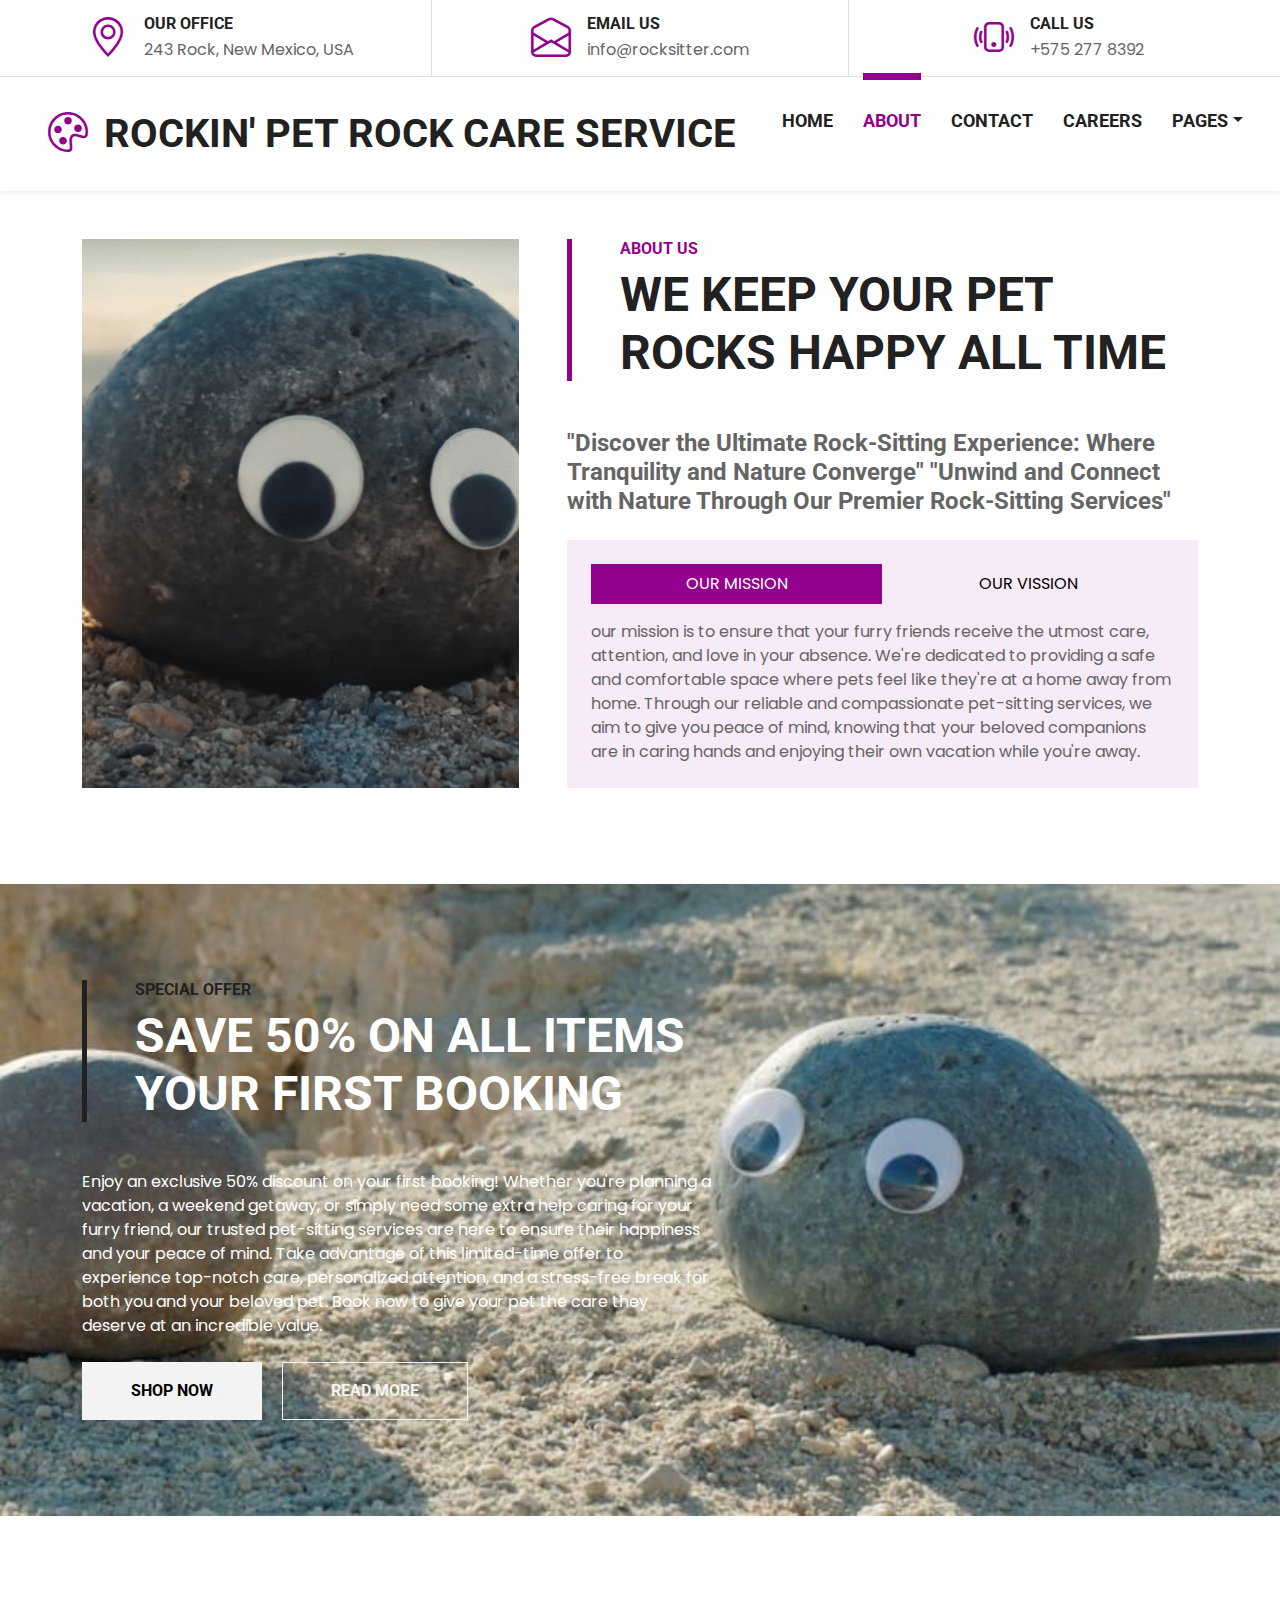
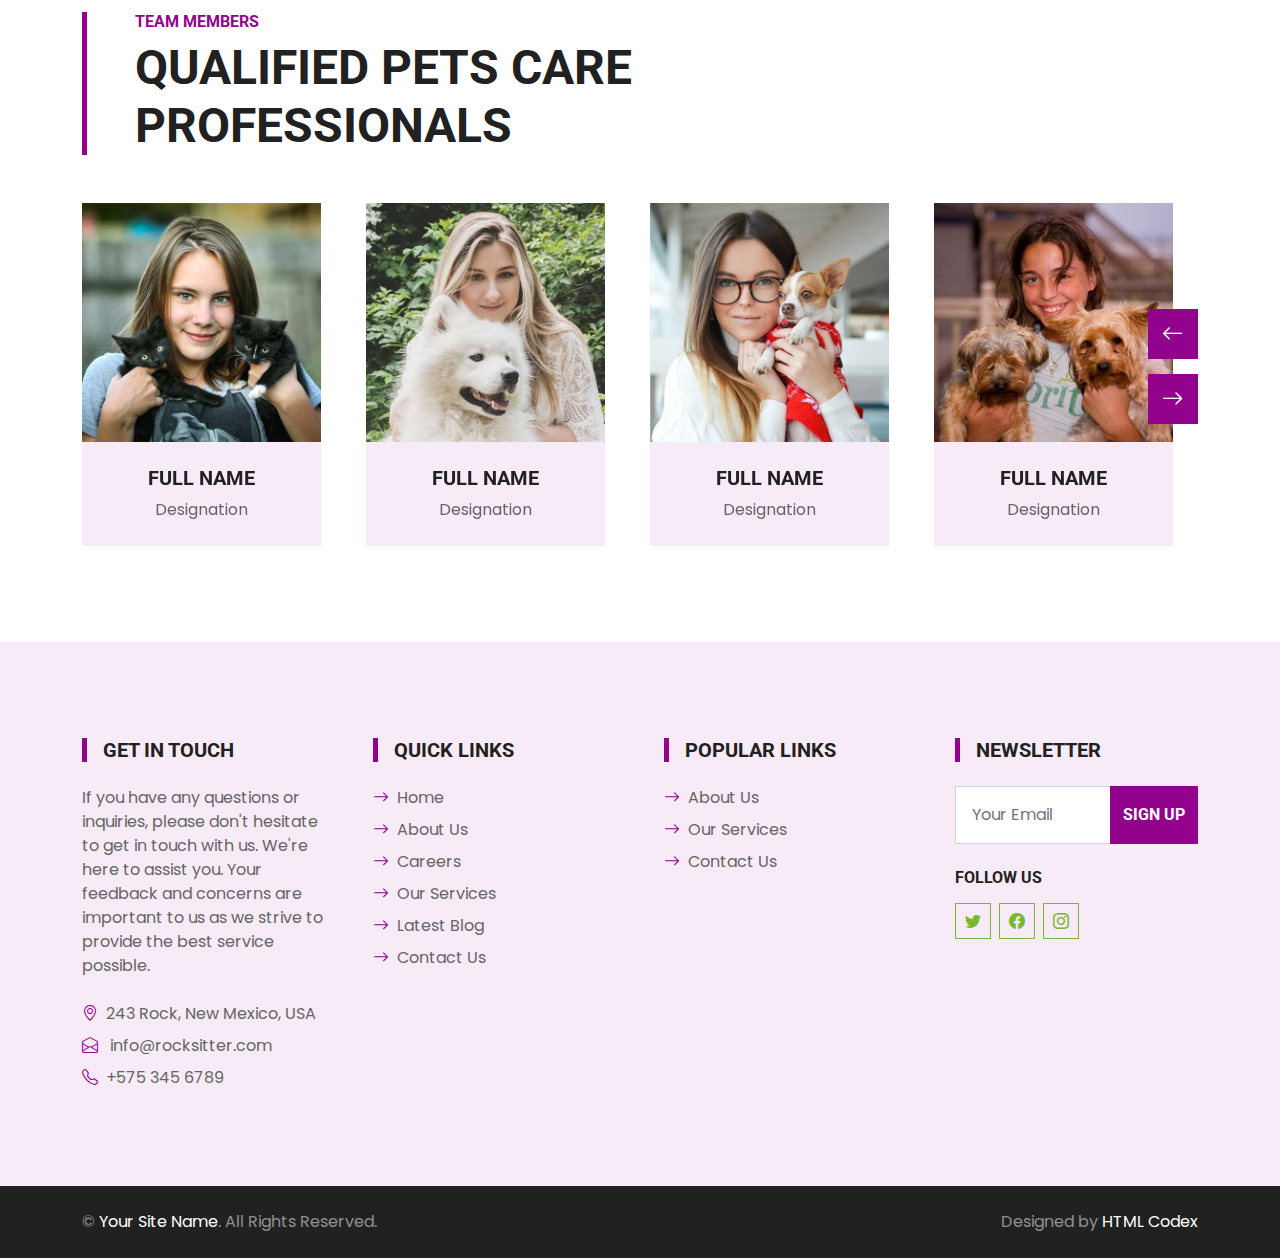
==== commit ada8cd77: "Update about.html" ====
--- a/about.html
+++ b/about.html
@@ -35,6 +35,8 @@
   </head>
 
   <body>
+ 
+
     <!-- Topbar Start -->
     <div class="container-fluid border-bottom d-none d-lg-block">
       <div class="row gx-0">
@@ -88,8 +90,8 @@
       </button>
       <div class="collapse navbar-collapse" id="navbarCollapse">
         <div class="navbar-nav ms-auto py-0">
-          <a href="index.html" class="nav-item nav-link active">Home</a>
-          <a href="about.html" class="nav-item nav-link">About</a>
+          <a href="index.html" class="nav-item nav-link ">Home</a>
+          <a href="about.html" class="nav-item nav-link active">About</a>
           <a href="contact.html" class="nav-item nav-link">Contact</a>
           <a href="careers.html" class="nav-item nav-link">Careers</a>
           <div class="nav-item dropdown">
